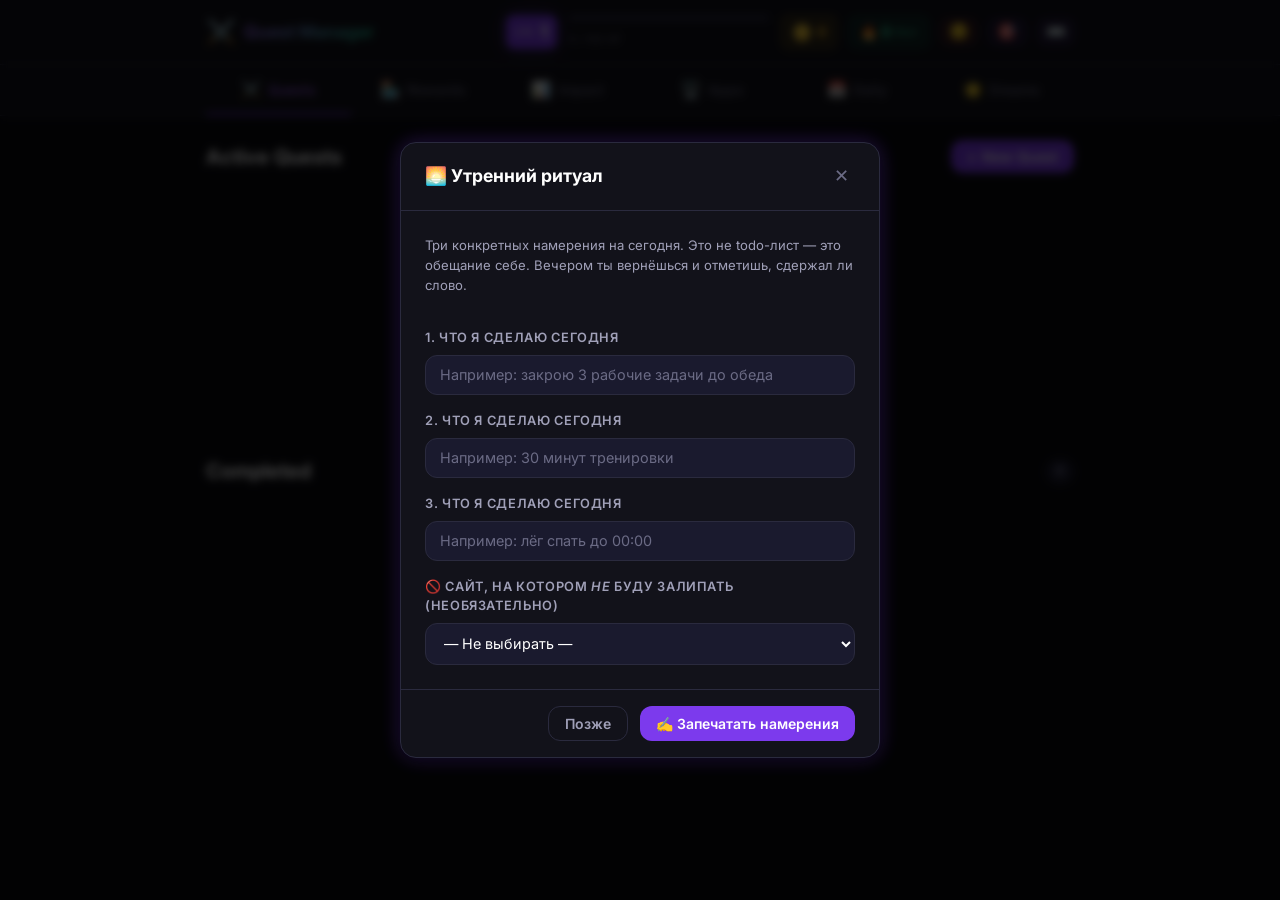
==== index.html @ 21620bae "Add desktop app time tracking" ====
<!DOCTYPE html>
<html lang="en">
<head>
  <meta charset="UTF-8">
  <meta name="viewport" content="width=device-width, initial-scale=1.0">
  <title>⚔️ Quest Manager</title>
  <meta name="description" content="Gamified task manager with XP, coins, streaks, dreams and site blocking.">
  <meta name="theme-color" content="#7c3aed">
  <link rel="manifest" href="manifest.webmanifest">
  <link rel="icon" type="image/svg+xml" href="icons/icon.svg">
  <link rel="icon" type="image/png" sizes="128x128" href="questlife-extension/icons/icon128.png">
  <link rel="apple-touch-icon" href="questlife-extension/icons/icon128.png">
  <link rel="preconnect" href="https://fonts.googleapis.com">
  <link rel="preconnect" href="https://fonts.gstatic.com" crossorigin>
  <link href="https://fonts.googleapis.com/css2?family=Inter:wght@400;500;600;700;800&display=swap" rel="stylesheet">
  <link rel="stylesheet" href="style.css">
</head>
<body>

  <!-- ===== HEADER ===== -->
  <header class="header">
    <div class="header-inner">
      <div class="header-brand">
        <span class="header-icon">⚔️</span>
        <span class="header-title">Quest Manager</span>
      </div>
      <div class="header-stats">
        <div class="level-badge">
          <span class="level-label">LVL</span>
          <span class="level-number" id="header-level">1</span>
        </div>
        <div class="xp-container">
          <div class="xp-bar-wrapper">
            <div class="xp-bar" id="xp-bar"></div>
          </div>
          <span class="xp-text" id="xp-text">0 / 100 XP</span>
        </div>
        <div class="coin-badge" id="coin-badge">
          <span class="coin-icon">🪙</span>
          <span class="coin-amount" id="header-coins">0</span>
        </div>
        <!-- ===== INTEGRITY STREAK BADGE ===== -->
        <div class="integrity-badge" id="integrity-badge" title="Integrity Streak — days without cheating">
          <span id="integrity-icon">🔥</span>
          <span id="integrity-count">0</span>
          <span class="integrity-label-text">days</span>
        </div>
        <button class="btn-cheat-micro" id="i-cheated-btn" title="Я сорвался — сбросить стрик" aria-label="I Cheated">😔</button>
        <button class="btn-header-icon" id="focus-btn" title="Focus / Pomodoro (F)" aria-label="Focus">🎯</button>
        <button class="btn-header-icon" id="shortcuts-btn" title="Клавиатурные сокращения (?)" aria-label="Keyboard shortcuts">⌨️</button>
        <button class="btn-header-icon pwa-install-btn" id="pwa-install-btn" title="Установить приложение" aria-label="Install PWA" style="display:none;">📲</button>
      </div>
    </div>
  </header>

  <!-- ===== NAVIGATION ===== -->
  <nav class="nav">
    <div class="nav-inner">
      <button class="nav-tab active" data-tab="quests">
        <span class="nav-icon">⚔️</span>
        <span>Quests</span>
      </button>
      <button class="nav-tab" data-tab="rewards">
        <span class="nav-icon">🏪</span>
        <span>Rewards</span>
      </button>
      <button class="nav-tab" data-tab="impact">
        <span class="nav-icon">📊</span>
        <span>Impact</span>
      </button>
      <button class="nav-tab" data-tab="apps">
        <span class="nav-icon">🖥️</span>
        <span>Apps</span>
      </button>
      <button class="nav-tab" data-tab="daily">
        <span class="nav-icon">📅</span>
        <span>Daily</span>
      </button>
      <button class="nav-tab" data-tab="dreams">
        <span class="nav-icon">🌟</span>
        <span>Dreams</span>
      </button>
    </div>
  </nav>

  <!-- ===== MAIN CONTENT ===== -->
  <main class="main">

    <!-- QUESTS SECTION -->
    <section class="section active" id="section-quests">
      <div class="section-header">
        <h2 class="section-title">Active Quests</h2>
        <button class="btn btn-primary" id="add-task-btn">
          <span>+</span> New Quest
        </button>
      </div>
      <div class="task-list" id="active-tasks"></div>

      <div class="section-header" style="margin-top: 2rem;">
        <h2 class="section-title">Completed</h2>
        <span class="badge-count" id="completed-count">0</span>
      </div>
      <div class="task-list" id="completed-tasks"></div>
    </section>

    <!-- REWARDS SECTION -->
    <section class="section" id="section-rewards">
      <div class="section-header">
        <h2 class="section-title">Reward Shop</h2>
        <div style="display:flex;gap:0.5rem;align-items:center;flex-wrap:wrap;">
          <button class="btn btn-cheat-penalty" id="cheat-penalty-btn">⚡ Читерство</button>
          <button class="btn btn-primary" id="add-reward-btn"><span>+</span> New Reward</button>
        </div>
      </div>
      <!-- Extension / Blocked Sites Panel -->
      <div class="extension-panel" id="extension-panel">
        <div class="extension-status" id="extension-status">
          <span id="ext-status-icon">🔄</span>
          <span id="ext-status-text">Проверка расширения QuestLife…</span>
          <a class="ext-install-link" id="ext-install-link" href="https://github.com/motionadoberye/MyWebsite/tree/main/questlife-extension" target="_blank" rel="noopener" style="display:none;">⬇️ Установить расширение</a>
        </div>
        <details class="blocked-sites-details">
          <summary class="blocked-sites-summary">🔒 Заблокированные сайты</summary>
          <div class="blocked-sites-body">
            <div id="blocked-sites-list" class="blocked-sites-list"></div>
            <div class="blocked-site-add">
              <input class="form-input" type="text" id="new-blocked-site" placeholder="youtube.com" autocomplete="off" style="flex:1;">
              <button class="btn btn-primary btn-sm" id="add-blocked-site-btn">+ Добавить</button>
            </div>
          </div>
        </details>
      </div>
      <!-- Daily Gift -->
      <div class="daily-gift-panel" id="daily-gift-panel"></div>
      <!-- Daily Discount Banner -->
      <div class="daily-discount-banner" id="daily-discount-banner" style="display:none;">
        🏷️ СКИДКА <span id="discount-pct">50</span>% на первую покупку (<span id="discount-type">будний день</span>)!
      </div>
      <!-- Inflation Banner -->
      <div class="inflation-banner" id="inflation-banner" style="display:none;">
        🔥 ИНФЛЯЦИЯ АКТИВНА — цены повышены на <span id="inflation-pct">50</span>% до полуночи
      </div>
      <!-- Debt Warning -->
      <div class="debt-warning" id="debt-warning" style="display:none;">
        <div class="debt-warning-text">🔻 Ты в долгу! Выполняй задачи, чтобы вернуться в ноль</div>
        <div class="debt-bar-wrapper"><div class="debt-bar" id="debt-bar"></div></div>
        <div class="debt-bar-label" id="debt-bar-label"></div>
      </div>
      <div class="rewards-grid" id="rewards-list"></div>

      <div class="section-header" style="margin-top: 2rem;">
        <h2 class="section-title">Purchase History</h2>
      </div>
      <div class="task-list" id="purchased-rewards"></div>
    </section>

    <!-- IMPACT SECTION -->
    <section class="section" id="section-impact">
      <h2 class="section-title" style="margin-bottom: 1.5rem;">Impact Dashboard</h2>

      <div class="stats-grid">
        <div class="stat-card">
          <div class="stat-icon">✅</div>
          <div class="stat-value" id="stat-total">0</div>
          <div class="stat-label">Total Completed</div>
        </div>
        <div class="stat-card">
          <div class="stat-icon">📅</div>
          <div class="stat-value" id="stat-today">0</div>
          <div class="stat-label">Completed Today</div>
        </div>
        <div class="stat-card">
          <div class="stat-icon">🔥</div>
          <div class="stat-value" id="stat-streak">0</div>
          <div class="stat-label">Current Streak</div>
        </div>
        <div class="stat-card">
          <div class="stat-icon">🏆</div>
          <div class="stat-value" id="stat-best-streak">0</div>
          <div class="stat-label">Best Streak</div>
        </div>
        <div class="stat-card">
          <div class="stat-icon">⭐</div>
          <div class="stat-value" id="stat-xp">0</div>
          <div class="stat-label">Total XP Earned</div>
        </div>
        <div class="stat-card">
          <div class="stat-icon">🪙</div>
          <div class="stat-value" id="stat-coins-earned">0</div>
          <div class="stat-label">Total Coins Earned</div>
        </div>
        <!-- Integrity Streak Stats -->
        <div class="stat-card">
          <div class="stat-icon">🔥</div>
          <div class="stat-value" id="stat-integrity-streak">0</div>
          <div class="stat-label">Integrity Streak</div>
        </div>
        <div class="stat-card">
          <div class="stat-icon">💎</div>
          <div class="stat-value" id="stat-integrity-best">0</div>
          <div class="stat-label">Best Integrity Streak</div>
        </div>
        <div class="stat-card">
          <div class="stat-icon">😔</div>
          <div class="stat-value" id="stat-integrity-resets">0</div>
          <div class="stat-label">Times Cheated</div>
        </div>
        <!-- Debt Stats -->
        <div class="stat-card">
          <div class="stat-icon">🔻</div>
          <div class="stat-value" id="stat-times-negative">0</div>
          <div class="stat-label">Times in Debt</div>
        </div>
        <div class="stat-card">
          <div class="stat-icon">💀</div>
          <div class="stat-value" id="stat-biggest-debt">0</div>
          <div class="stat-label">Biggest Debt</div>
        </div>
        <!-- Inflation Stats -->
        <div class="stat-card">
          <div class="stat-icon">📈</div>
          <div class="stat-value" id="stat-times-inflated">0</div>
          <div class="stat-label">Times Inflated</div>
        </div>
        <!-- Timer Stats -->
        <div class="stat-card">
          <div class="stat-icon">⏱️</div>
          <div class="stat-value" id="stat-completed-on-time">0</div>
          <div class="stat-label">Completed On Time</div>
        </div>
        <div class="stat-card">
          <div class="stat-icon">⌛</div>
          <div class="stat-value" id="stat-completed-overdue">0</div>
          <div class="stat-label">Completed Overdue</div>
        </div>
        <div class="stat-card">
          <div class="stat-icon">⚔️</div>
          <div class="stat-value" id="stat-penalty-quests">0</div>
          <div class="stat-label">Penalty Quests</div>
        </div>
        <div class="stat-card">
          <div class="stat-icon">💸</div>
          <div class="stat-value" id="stat-penalty-coins-lost">0</div>
          <div class="stat-label">Penalty Coins Lost</div>
        </div>
        <div class="stat-card">
          <div class="stat-icon">🎁</div>
          <div class="stat-value" id="stat-bonus-coins-earned">0</div>
          <div class="stat-label">Bonus Coins Earned</div>
        </div>
        <!-- Dreams Stats -->
        <div class="stat-card">
          <div class="stat-icon">🌟</div>
          <div class="stat-value" id="stat-dreams-created">0</div>
          <div class="stat-label">Dreams Created</div>
        </div>
        <div class="stat-card">
          <div class="stat-icon">🏆</div>
          <div class="stat-value" id="stat-dreams-achieved">0</div>
          <div class="stat-label">Dreams Achieved</div>
        </div>
        <div class="stat-card">
          <div class="stat-icon">⭐</div>
          <div class="stat-value" id="stat-dreams-xp">0</div>
          <div class="stat-label">XP from Dreams</div>
        </div>
      </div>

      <!-- ===== TAB TIME TRACKER CARD ===== -->
      <div class="card" style="margin-top: 1.5rem;">
        <div class="tab-time-header">
          <h3 class="card-title" style="margin-bottom:0;">⏳ Время на разблок-сайтах</h3>
          <div class="tab-time-totals">
            <button class="btn btn-ghost btn-sm" id="open-reflection-btn" title="Открыть вечернюю рефлексию">📝 Рефлексия</button>
            <span>Сегодня: <strong id="tab-time-total-today">0с</strong></span>
            <span>Всего: <strong id="tab-time-total-all">0с</strong></span>
          </div>
        </div>
        <p class="tab-time-intro">
          Расширение считает реальные активные секунды на заблокированных доменах, когда ты их разблокировал. Посмотри цифры — и удивись.
        </p>
        <div id="tab-time-breakdown" class="tab-time-breakdown"></div>
      </div>

      <div class="card" style="margin-top: 1.5rem;">
        <h3 class="card-title">Activity — Last 7 Days</h3>
        <div class="chart" id="activity-chart"></div>
      </div>

      <div class="card" style="margin-top: 1.5rem;">
        <div class="heatmap-header">
          <h3 class="card-title" style="margin-bottom:0;">Activity — Last Year</h3>
          <div class="heatmap-total" id="heatmap-total"></div>
        </div>
        <div class="heatmap-scroll">
          <div class="heatmap-months" id="heatmap-months"></div>
          <div class="heatmap-body">
            <div class="heatmap-days" id="heatmap-days">
              <span>Mon</span><span></span><span>Wed</span><span></span><span>Fri</span><span></span><span>Sun</span>
            </div>
            <div class="heatmap-grid" id="heatmap-grid"></div>
          </div>
        </div>
        <div class="heatmap-legend">
          <span class="heatmap-legend-label">Меньше</span>
          <span class="heatmap-cell heatmap-l0"></span>
          <span class="heatmap-cell heatmap-l1"></span>
          <span class="heatmap-cell heatmap-l2"></span>
          <span class="heatmap-cell heatmap-l3"></span>
          <span class="heatmap-cell heatmap-l4"></span>
          <span class="heatmap-legend-label">Больше</span>
        </div>
      </div>

      <div class="card" style="margin-top: 1.5rem;">
        <div class="heatmap-header">
          <h3 class="card-title" style="margin-bottom:0;">🏅 Achievements</h3>
          <div class="heatmap-total" id="achievements-summary"></div>
        </div>
        <div id="achievements-grid"></div>
      </div>

      <div class="card" style="margin-top: 1.5rem;">
        <h3 class="card-title">Tasks by Category</h3>
        <div id="category-breakdown"></div>
      </div>

      <div class="card" style="margin-top: 1.5rem;">
        <h3 class="card-title">Tasks by Difficulty</h3>
        <div id="difficulty-breakdown"></div>
      </div>

      <!-- Backup & Restore -->
      <div class="card" style="margin-top: 1.5rem;">
        <h3 class="card-title">💾 Backup & Restore</h3>
        <p style="color:var(--text-secondary);font-size:0.85rem;margin-bottom:0.85rem;line-height:1.5;">
          Экспортируй все данные (задачи, награды, статистику, мечты) в JSON-файл или восстанови из резервной копии. Храни бэкапы в надёжном месте!
        </p>
        <div class="backup-actions">
          <button class="btn btn-primary" id="export-data-btn">📤 Экспорт в JSON</button>
          <button class="btn btn-ghost" id="import-data-btn">📥 Импорт из JSON</button>
          <input type="file" id="import-file-input" accept="application/json,.json" hidden>
        </div>
      </div>

      <!-- Notifications & Reminders -->
      <div class="card" style="margin-top: 1.5rem;">
        <h3 class="card-title">🔔 Уведомления</h3>
        <p style="color:var(--text-secondary);font-size:0.85rem;margin-bottom:0.85rem;line-height:1.5;">
          Нативные уведомления приходят через расширение QuestLife. Включи напоминание и укажи время — расширение пнёт тебя каждый день, чтобы ты закрыл ежедневки и не потерял стрик.
        </p>
        <div class="notifications-settings">
          <label class="notif-toggle">
            <input type="checkbox" id="notifications-enabled">
            <span>Показывать уведомления (уровень, ачивки, события)</span>
          </label>
          <label class="notif-toggle">
            <input type="checkbox" id="reminder-enabled">
            <span>Ежедневное напоминание</span>
          </label>
          <div class="notif-row">
            <label for="reminder-time">Время напоминания:</label>
            <input type="time" id="reminder-time" value="20:00">
          </div>
          <div class="notif-row">
            <label for="reminder-message">Текст (необязательно):</label>
            <input type="text" id="reminder-message" placeholder="Например: Закрой задачи дня!" maxlength="120">
          </div>
          <div class="notif-actions">
            <button class="btn btn-primary" id="save-reminder-btn">💾 Сохранить</button>
            <button class="btn btn-ghost" id="test-notif-btn">🔔 Тест уведомления</button>
          </div>
          <div class="notif-status" id="reminder-status"></div>
        </div>
      </div>

      <!-- Danger Zone -->
      <div class="danger-zone" style="margin-top: 1.5rem;">
        <div class="danger-zone-title">⚠️ Danger Zone</div>
        <div class="danger-zone-desc">Irreversible action — all progress, tasks, rewards and statistics will be permanently deleted.</div>
        <button class="btn btn-danger-filled" id="reset-progress-btn">🗑️ Reset All Progress</button>
      </div>
    </section>

    <!-- APPS SECTION -->
    <section class="section" id="section-apps">
      <div class="section-header">
        <h2 class="section-title">🖥️ Время в приложениях</h2>
        <button class="btn btn-ghost btn-sm" id="pc-app-refresh-btn">Проверить</button>
      </div>

      <div class="pc-app-overview">
        <div class="stat-card">
          <div class="stat-icon">🔌</div>
          <div class="stat-value"><span id="pc-app-status" class="pc-app-status offline">Offline</span></div>
          <div class="stat-label">Agent Status</div>
        </div>
        <div class="stat-card">
          <div class="stat-icon">🎮</div>
          <div class="stat-value" id="pc-app-tracked-total">0с</div>
          <div class="stat-label">Tracked Apps Today</div>
        </div>
        <div class="stat-card">
          <div class="stat-icon">⏱️</div>
          <div class="stat-value" id="pc-app-total">0с</div>
          <div class="stat-label">Total App Time</div>
        </div>
      </div>

      <div class="card" style="margin-top: 1.5rem;">
        <div class="pc-app-header">
          <h3 class="card-title" style="margin-bottom:0;">Активность сегодня</h3>
          <div class="pc-app-totals">
            <span id="pc-app-active">Нет данных</span>
          </div>
        </div>
        <div id="pc-app-breakdown" class="pc-app-breakdown"></div>
      </div>
    </section>

    <!-- DAILY SECTION -->
    <section class="section" id="section-daily">
      <div class="section-header">
        <h2 class="section-title">Daily Quests</h2>
        <button class="btn btn-primary" id="add-daily-btn">
          <span>+</span> New Daily
        </button>
      </div>
      <div class="daily-progress-widget" id="daily-progress-widget">
        <span class="daily-progress-text"><strong id="daily-done-count">0</strong> / <span id="daily-total-count">0</span> done today</span>
        <div class="daily-progress-bar-wrapper">
          <div class="daily-progress-bar" id="daily-pbar" style="width:0%"></div>
        </div>
        <span class="badge-count" id="daily-streak-badge">🔥 0</span>
      </div>
      <div class="task-list" id="daily-tasks-list"></div>
    </section>

    <!-- DREAMS SECTION -->
    <section class="section" id="section-dreams">
      <div class="section-header">
        <h2 class="section-title">🌟 Dreams</h2>
        <button class="btn btn-primary" id="add-dream-btn">
          <span>+</span> New Dream
        </button>
      </div>
      <div id="dreams-list"></div>

      <div class="section-header" style="margin-top: 2rem;">
        <h2 class="section-title">🏆 Достигнутые мечты</h2>
        <span class="badge-count" id="achieved-dreams-count">0</span>
      </div>
      <div id="achieved-dreams-list"></div>
    </section>

  </main>

  <!-- ===== ADD TASK MODAL ===== -->
  <div class="modal-overlay" id="task-modal">
    <div class="modal">
      <div class="modal-header">
        <h3 class="modal-title">New Quest</h3>
        <button class="modal-close" id="close-task-modal" aria-label="Close">✕</button>
      </div>
      <div class="modal-body">
        <div class="form-group">
          <label class="form-label" for="task-title">Quest Title *</label>
          <input class="form-input" type="text" id="task-title" placeholder="Enter quest title…" maxlength="100" autocomplete="off">
        </div>
        <div class="form-group">
          <label class="form-label" for="task-desc">Description</label>
          <textarea class="form-input form-textarea" id="task-desc" placeholder="Optional description…" maxlength="300"></textarea>
        </div>
        <div class="form-group">
          <label class="form-label" for="task-custom-reward">Custom Reward (optional)</label>
          <input class="form-input" type="text" id="task-custom-reward" placeholder="e.g. 20 мин YouTube 🎬" maxlength="100" autocomplete="off">
        </div>
        <div class="form-group">
          <label class="form-label" for="task-custom-reward-timer">Custom Reward Timer (minutes)</label>
          <input class="form-input" type="number" id="task-custom-reward-timer" placeholder="e.g. 20" min="0" max="1440" autocomplete="off">
          <small style="color: var(--text-muted); font-size: 0.75rem; margin-top: 0.25rem; display: block;">When quest is completed, automatically unlock a site for this duration</small>
        </div>
        <div class="form-group">
          <label class="form-label" for="task-custom-reward-site">Site to Unlock (optional)</label>
          <input class="form-input" type="text" id="task-custom-reward-site" placeholder="e.g. youtube.com" maxlength="100" autocomplete="off">
          <small style="color: var(--text-muted); font-size: 0.75rem; margin-top: 0.25rem; display: block;">Domain to unblock when quest is completed (requires timer minutes above)</small>
        </div>
        <div class="form-group">
          <label class="form-label">Difficulty</label>
          <div class="option-grid" id="difficulty-options">
            <button class="option-btn active" data-value="easy">🟢 Easy<small>10 XP · 5 🪙</small></button>
            <button class="option-btn" data-value="medium">🟡 Medium<small>25 XP · 15 🪙</small></button>
            <button class="option-btn" data-value="hard">🟠 Hard<small>50 XP · 30 🪙</small></button>
            <button class="option-btn" data-value="epic">🔴 Epic<small>100 XP · 60 🪙</small></button>
          </div>
        </div>
        <div class="form-group">
          <label class="form-label">Category</label>
          <div class="option-grid option-grid-5" id="category-options">
            <button class="option-btn active" data-value="work">💼 Work</button>
            <button class="option-btn" data-value="study">📚 Study</button>
            <button class="option-btn" data-value="health">💪 Health</button>
            <button class="option-btn" data-value="personal">🏠 Personal</button>
            <button class="option-btn" data-value="creative">🎨 Creative</button>
          </div>
        </div>
        <!-- ===== TIMER SECTION (collapsible) ===== -->
        <div class="form-group timer-toggle-group">
          <button type="button" class="timer-toggle-btn" id="timer-toggle-btn">
            <span class="timer-toggle-icon">⏱️</span>
            <span>Deadline / Timer</span>
            <span class="timer-toggle-arrow" id="timer-toggle-arrow">▼</span>
          </button>
        </div>

        <div class="timer-section" id="timer-section" style="display:none;">
          <!-- Time inputs -->
          <div class="form-group">
            <label class="form-label">Duration</label>
            <div class="timer-inputs-row">
              <div class="timer-input-group">
                <input class="form-input timer-num-input" type="number" id="task-timer-days" min="0" max="365" placeholder="0">
                <span class="timer-input-label">Days</span>
              </div>
              <div class="timer-input-group">
                <input class="form-input timer-num-input" type="number" id="task-timer-hours" min="0" max="23" placeholder="0">
                <span class="timer-input-label">Hours</span>
              </div>
              <div class="timer-input-group">
                <input class="form-input timer-num-input" type="number" id="task-timer-minutes" min="0" max="59" placeholder="0">
                <span class="timer-input-label">Min</span>
              </div>
            </div>
            <!-- Presets -->
            <div class="timer-presets" style="margin-top:0.5rem;">
              <button type="button" class="preset-btn task-preset-btn" data-d="0" data-h="0" data-m="30">30 min</button>
              <button type="button" class="preset-btn task-preset-btn" data-d="0" data-h="1" data-m="0">1 h</button>
              <button type="button" class="preset-btn task-preset-btn" data-d="0" data-h="2" data-m="0">2 h</button>
              <button type="button" class="preset-btn task-preset-btn" data-d="0" data-h="4" data-m="0">4 h</button>
              <button type="button" class="preset-btn task-preset-btn" data-d="1" data-h="0" data-m="0">1 day</button>
              <button type="button" class="preset-btn task-preset-btn" data-d="2" data-h="0" data-m="0">2 days</button>
              <button type="button" class="preset-btn task-preset-btn" data-d="7" data-h="0" data-m="0">1 week</button>
            </div>
          </div>

          <!-- BONUS SECTION -->
          <div class="timer-sub-section" id="bonus-penalty-section" style="display:none;">
            <div class="timer-sub-title">🎁 Bonus for completing early</div>
            <div class="form-group" style="margin-bottom:0.6rem;">
              <label class="form-label" style="font-size:0.78rem;">Bonus coins (fixed)</label>
              <input class="form-input" type="number" id="task-bonus-coins" min="0" max="9999" placeholder="e.g. 10">
            </div>
            <div class="form-group" style="margin-bottom:0.6rem;">
              <label class="form-label" style="font-size:0.78rem;">Bonus % to base reward</label>
              <input class="form-input" type="number" id="task-bonus-pct" min="0" max="500" placeholder="e.g. 25">
            </div>
            <div class="form-group" style="margin-bottom:0.6rem;">
              <label class="form-label" style="font-size:0.78rem;">Custom reward text</label>
              <input class="form-input" type="text" id="task-bonus-custom" maxlength="100" placeholder="e.g. Кексик 🧁" autocomplete="off">
            </div>

            <!-- PENALTY SECTION -->
            <div class="timer-sub-title" style="margin-top:1rem;">⚔️ Penalty for overdue</div>
            <div class="form-group" style="margin-bottom:0.6rem;">
              <label class="form-label" style="font-size:0.78rem;">Penalty coins (deducted)</label>
              <input class="form-input" type="number" id="task-penalty-coins" min="0" max="9999" placeholder="e.g. 20">
            </div>
            <div class="form-group" style="margin-bottom:0.6rem;">
              <label class="form-label" style="font-size:0.78rem;">Penalty quest title</label>
              <input class="form-input" type="text" id="task-penalty-quest-title" maxlength="100" placeholder="e.g. Отжаться 20 раз" autocomplete="off">
            </div>
            <div class="form-group" style="margin-bottom:0;">
              <label class="form-label" style="font-size:0.78rem;">Penalty quest difficulty</label>
              <div class="option-grid" id="penalty-difficulty-options">
                <button class="option-btn active" data-value="easy">🟢 Easy</button>
                <button class="option-btn" data-value="medium">🟡 Medium</button>
                <button class="option-btn" data-value="hard">🟠 Hard</button>
                <button class="option-btn" data-value="epic">🔴 Epic</button>
              </div>
            </div>
          </div>
        </div>
      </div>
      <div class="modal-footer">
        <button class="btn btn-ghost" id="cancel-task-btn">Cancel</button>
        <button class="btn btn-primary" id="save-task-btn">Add Quest</button>
      </div>
    </div>
  </div>

  <!-- ===== ADD REWARD MODAL ===== -->
  <div class="modal-overlay" id="reward-modal">
    <div class="modal">
      <div class="modal-header">
        <h3 class="modal-title">New Reward</h3>
        <button class="modal-close" id="close-reward-modal" aria-label="Close">✕</button>
      </div>
      <div class="modal-body">
        <div class="form-group">
          <label class="form-label" for="reward-title">Reward Title *</label>
          <input class="form-input" type="text" id="reward-title" placeholder="e.g. Coffee Break" maxlength="100" autocomplete="off">
        </div>
        <div class="form-group">
          <label class="form-label" for="reward-emoji">Emoji Icon</label>
          <input class="form-input" type="text" id="reward-emoji" placeholder="e.g. ☕" maxlength="4" autocomplete="off">
        </div>
        <div class="form-group">
          <label class="form-label" for="reward-price">Price (coins) *</label>
          <input class="form-input" type="number" id="reward-price" placeholder="e.g. 50" min="1" max="9999">
        </div>
        <div class="form-group">
          <label class="form-label" for="reward-timer">Timer Duration <small style="text-transform:none;font-weight:400;color:var(--text-muted)">(optional, minutes)</small></label>
          <input class="form-input" type="number" id="reward-timer" placeholder="e.g. 60" min="1" max="600">
          <div class="timer-presets">
            <button type="button" class="preset-btn" data-minutes="15">15 min</button>
            <button type="button" class="preset-btn" data-minutes="30">30 min</button>
            <button type="button" class="preset-btn" data-minutes="45">45 min</button>
            <button type="button" class="preset-btn" data-minutes="60">60 min</button>
            <button type="button" class="preset-btn" data-minutes="90">90 min</button>
            <button type="button" class="preset-btn" data-minutes="120">120 min</button>
          </div>
        </div>
        <!-- Linked site for extension blocking (shown only if timer is set) -->
        <div class="form-group" id="reward-linked-site-group" style="display:none;">
          <label class="form-label" for="reward-linked-site">🔗 Привязать к сайту <small style="text-transform:none;font-weight:400;color:var(--text-muted)">(расширение QuestLife разблокирует на время таймера)</small></label>
          <select class="form-input" id="reward-linked-site">
            <option value="">— Нет привязки —</option>
          </select>
          <input class="form-input" type="text" id="reward-linked-site-custom" placeholder="например: discord.com" maxlength="100" autocomplete="off" style="display:none; margin-top:0.5rem;">
        </div>
      </div>
      <div class="modal-footer">
        <button class="btn btn-ghost" id="cancel-reward-btn">Cancel</button>
        <button class="btn btn-primary" id="save-reward-btn">Add Reward</button>
      </div>
    </div>
  </div>

  <!-- ===== LEVEL UP OVERLAY ===== -->
  <div class="levelup-overlay" id="levelup-overlay">
    <div class="levelup-content">
      <div class="levelup-emoji">🎉</div>
      <div class="levelup-title">LEVEL UP!</div>
      <div class="levelup-subtitle">You reached level <span id="levelup-number"></span></div>
      <div class="levelup-hint">Tap anywhere to continue</div>
    </div>
  </div>

  <!-- ===== ADD DAILY QUEST MODAL ===== -->
  <div class="modal-overlay" id="daily-modal">
    <div class="modal">
      <div class="modal-header">
        <h3 class="modal-title">📅 New Daily Quest</h3>
        <button class="modal-close" id="close-daily-modal" aria-label="Close">✕</button>
      </div>
      <div class="modal-body">
        <div class="form-group">
          <label class="form-label" for="daily-title">Quest Title *</label>
          <input class="form-input" type="text" id="daily-title" placeholder="e.g. Morning Workout" maxlength="100" autocomplete="off">
        </div>
        <div class="form-group">
          <label class="form-label" for="daily-desc">Description</label>
          <textarea class="form-input form-textarea" id="daily-desc" placeholder="Optional description…" maxlength="300"></textarea>
        </div>
        <div class="form-group">
          <label class="form-label">Difficulty</label>
          <div class="option-grid" id="daily-difficulty-options">
            <button class="option-btn active" data-value="easy">🟢 Easy<small>10 XP · 5 🪙</small></button>
            <button class="option-btn" data-value="medium">🟡 Medium<small>25 XP · 15 🪙</small></button>
            <button class="option-btn" data-value="hard">🟠 Hard<small>50 XP · 30 🪙</small></button>
            <button class="option-btn" data-value="epic">🔴 Epic<small>100 XP · 60 🪙</small></button>
          </div>
        </div>
        <div class="form-group">
          <label class="form-label">Category</label>
          <div class="option-grid option-grid-5" id="daily-category-options">
            <button class="option-btn active" data-value="work">💼 Work</button>
            <button class="option-btn" data-value="study">📚 Study</button>
            <button class="option-btn" data-value="health">💪 Health</button>
            <button class="option-btn" data-value="personal">🏠 Personal</button>
            <button class="option-btn" data-value="creative">🎨 Creative</button>
          </div>
        </div>
      </div>
      <div class="modal-footer">
        <button class="btn btn-ghost" id="cancel-daily-btn">Cancel</button>
        <button class="btn btn-primary" id="save-daily-btn">Add Daily Quest</button>
      </div>
    </div>
  </div>

  <!-- ===== RESET PROGRESS MODAL ===== -->
  <div class="modal-overlay" id="reset-modal">
    <div class="modal">
      <div class="modal-header">
        <h3 class="modal-title">⚠️ Reset All Progress</h3>
        <button class="modal-close" id="close-reset-modal" aria-label="Close">✕</button>
      </div>
      <div class="modal-body">
        <p style="color:var(--text-secondary);font-size:0.9rem;line-height:1.6;">
          Ты уверен? Это действие нельзя отменить. Весь прогресс, задачи, награды и статистика будут удалены.
        </p>
        <div class="form-group" style="margin-top:0.5rem;">
          <label class="form-label" for="reset-confirm">Type <strong style="color:var(--accent-red)">RESET</strong> to confirm</label>
          <input class="form-input reset-confirm-input" type="text" id="reset-confirm" placeholder="RESET" maxlength="10" autocomplete="off">
        </div>
      </div>
      <div class="modal-footer">
        <button class="btn btn-ghost" id="cancel-reset-btn">Cancel</button>
        <button class="btn btn-danger-filled" id="confirm-reset-btn" disabled>Reset Everything</button>
      </div>
    </div>
  </div>

  <!-- ===== CHEAT PENALTY MODAL ===== -->
  <div class="modal-overlay" id="cheat-penalty-modal">
    <div class="modal">
      <div class="modal-header">
        <h3 class="modal-title">⚡ Штраф за читерство</h3>
        <button class="modal-close" id="close-cheat-penalty-modal" aria-label="Close">✕</button>
      </div>
      <div class="modal-body">
        <p style="color:var(--text-secondary);font-size:0.9rem;line-height:1.6;">
          Ты читерил? Монеты не спишутся, но <strong>ВСЕ цены в магазине вырастут на 50%</strong> до конца дня. Честность — это достоинство! 💪
        </p>
        <p id="cheat-penalty-info" style="color:var(--accent-orange);font-size:0.85rem;margin-top:0.5rem;"></p>
      </div>
      <div class="modal-footer">
        <button class="btn btn-ghost" id="cancel-cheat-penalty-btn">Отмена</button>
        <button class="btn btn-cheat-penalty-confirm" id="confirm-cheat-penalty-btn">Да, я читерил 😔</button>
      </div>
    </div>
  </div>

  <!-- ===== STREAK RESET (I CHEATED) MODAL ===== -->
  <div class="modal-overlay" id="streak-reset-modal">
    <div class="modal">
      <div class="modal-header">
        <h3 class="modal-title">😔 Я сорвался</h3>
        <button class="modal-close" id="close-streak-reset-modal" aria-label="Close">✕</button>
      </div>
      <div class="modal-body">
        <p style="color:var(--text-secondary);font-size:0.9rem;line-height:1.6;">
          Ты уверен? Твой стрик в <strong id="streak-reset-days">0</strong> дней будет сброшен. Это больно, но честность — это сила.
        </p>
      </div>
      <div class="modal-footer">
        <button class="btn btn-ghost" id="cancel-streak-reset-btn">Отмена</button>
        <button class="btn btn-danger-filled" id="confirm-streak-reset-btn">Сбросить стрик</button>
      </div>
    </div>
  </div>

  <!-- ===== KEYBOARD SHORTCUTS MODAL ===== -->
  <div class="modal-overlay" id="shortcuts-modal">
    <div class="modal">
      <div class="modal-header">
        <h3 class="modal-title">⌨️ Клавиатурные сокращения</h3>
        <button class="modal-close" id="close-shortcuts-modal" aria-label="Close">✕</button>
      </div>
      <div class="modal-body">
        <div class="shortcuts-grid">
          <div class="shortcut-group-title">Навигация</div>
          <div class="shortcut-row"><kbd>1</kbd><span>Quests</span></div>
          <div class="shortcut-row"><kbd>2</kbd><span>Rewards</span></div>
          <div class="shortcut-row"><kbd>3</kbd> <span>(или <kbd>D</kbd>)</span><span>Dashboard (Impact)</span></div>
          <div class="shortcut-row"><kbd>4</kbd> <span>(или <kbd>A</kbd>)</span><span>Apps</span></div>
          <div class="shortcut-row"><kbd>5</kbd> <span>(или <kbd>L</kbd>)</span><span>Daily</span></div>
          <div class="shortcut-row"><kbd>6</kbd> <span>(или <kbd>M</kbd>)</span><span>Dreams</span></div>

          <div class="shortcut-group-title">Действия</div>
          <div class="shortcut-row"><kbd>N</kbd><span>Создать новое (по текущей вкладке)</span></div>
          <div class="shortcut-row"><kbd>F</kbd><span>Focus / Pomodoro</span></div>
          <div class="shortcut-row"><kbd>Q</kbd><span>Быстро в Quests</span></div>
          <div class="shortcut-row"><kbd>R</kbd><span>Быстро в Rewards</span></div>
          <div class="shortcut-row"><kbd>A</kbd><span>Быстро в Apps</span></div>

          <div class="shortcut-group-title">Интерфейс</div>
          <div class="shortcut-row"><kbd>Esc</kbd><span>Закрыть окно</span></div>
          <div class="shortcut-row"><kbd>?</kbd><span>Показать эту справку</span></div>
        </div>
        <p style="color:var(--text-muted);font-size:0.78rem;margin-top:0.75rem;">Сокращения не работают во время ввода текста.</p>
      </div>
      <div class="modal-footer">
        <button class="btn btn-primary" id="ok-shortcuts-btn">OK</button>
      </div>
    </div>
  </div>

  <!-- ===== FOCUS / POMODORO MODAL ===== -->
  <div class="modal-overlay" id="focus-modal">
    <div class="modal modal-wide">
      <div class="modal-header">
        <h3 class="modal-title">🎯 Focus / Pomodoro</h3>
        <button class="modal-close" id="close-focus-modal" aria-label="Close">✕</button>
      </div>
      <div class="modal-body">
        <!-- Phase badge -->
        <div class="focus-phase" id="focus-phase-badge">Готов к фокусу</div>

        <!-- Big timer display -->
        <div class="focus-timer-display" id="focus-timer-display">25:00</div>

        <!-- Session counter -->
        <div class="focus-session-info" id="focus-session-info">
          Сессия <span id="focus-session-current">0</span> / 4 до длинного перерыва
        </div>

        <!-- Controls -->
        <div class="focus-controls">
          <button class="btn btn-primary" id="focus-start-btn">▶️ Старт</button>
          <button class="btn btn-ghost"   id="focus-pause-btn" style="display:none;">⏸ Пауза</button>
          <button class="btn btn-ghost"   id="focus-resume-btn" style="display:none;">▶️ Продолжить</button>
          <button class="btn btn-ghost"   id="focus-skip-btn" style="display:none;">⏭ Пропустить фазу</button>
          <button class="btn btn-danger"  id="focus-stop-btn" style="display:none;">⏹ Стоп</button>
        </div>

        <!-- Settings (collapsed while running) -->
        <div class="focus-settings" id="focus-settings">
          <div class="focus-settings-title">Настройки</div>
          <div class="focus-settings-grid">
            <div class="focus-settings-item">
              <label>Работа (мин)</label>
              <input class="form-input" type="number" id="focus-work-min" min="1" max="90" value="25">
            </div>
            <div class="focus-settings-item">
              <label>Короткий перерыв</label>
              <input class="form-input" type="number" id="focus-short-min" min="1" max="30" value="5">
            </div>
            <div class="focus-settings-item">
              <label>Длинный перерыв</label>
              <input class="form-input" type="number" id="focus-long-min" min="1" max="60" value="15">
            </div>
          </div>
          <div class="focus-presets">
            <button type="button" class="preset-btn" data-work="25" data-short="5"  data-long="15">25/5 (классика)</button>
            <button type="button" class="preset-btn" data-work="50" data-short="10" data-long="20">50/10 (глубокий)</button>
            <button type="button" class="preset-btn" data-work="15" data-short="3"  data-long="10">15/3 (короткий)</button>
          </div>
          <label class="focus-block-toggle">
            <input type="checkbox" id="focus-block-sites" checked>
            <span>🔒 Блокировать отвлекающие сайты во время фокуса (остановит активные разблокировки)</span>
          </label>

          <div class="focus-reward-section">
            <div class="focus-section-title">🎁 Награда за фокус</div>
            <p class="focus-section-desc">
              Завершил work-фазу — на время break-фазы автоматически разблокируется выбранный сайт. Таймер идёт параллельно отдыху и не ставится на паузу.
            </p>
            <select class="form-input" id="focus-reward-site">
              <option value="">— Не использовать —</option>
            </select>
          </div>

          <div class="focus-sound-section">
            <div class="focus-section-title">🎧 Звук фокуса</div>
            <p class="focus-section-desc">
              Фоновый шум во время work-фазы (на break автоматически выключается). Звуки генерируются в браузере, ничего не качается.
            </p>
            <div class="focus-sound-grid" id="focus-sound-grid"></div>
            <div class="focus-volume-row">
              <label for="focus-volume">🔊 Громкость</label>
              <input type="range" id="focus-volume" min="0" max="100" value="50" step="1">
            </div>
          </div>
        </div>

        <!-- Stats summary -->
        <div class="focus-stats">
          <div class="focus-stat">
            <div class="focus-stat-value" id="focus-stat-total">0</div>
            <div class="focus-stat-label">Всего сессий</div>
          </div>
          <div class="focus-stat">
            <div class="focus-stat-value" id="focus-stat-minutes">0</div>
            <div class="focus-stat-label">Минут фокуса</div>
          </div>
          <div class="focus-stat">
            <div class="focus-stat-value" id="focus-stat-today">0</div>
            <div class="focus-stat-label">Сегодня</div>
          </div>
        </div>

        <p style="font-size:0.78rem;color:var(--text-muted);margin-top:0.85rem;">
          +5 XP и +3 🪙 за каждую завершённую рабочую сессию. Каждые 4 сессии → длинный перерыв.
        </p>
      </div>
    </div>
  </div>

  <!-- ===== RED FLASH OVERLAY (streak reset animation) ===== -->
  <div class="red-flash-overlay" id="red-flash-overlay"></div>

  <!-- ===== TOAST CONTAINER ===== -->
  <div class="toast-container" id="toast-container" aria-live="polite"></div>

  <!-- ===== FLOATING TIMERS ===== -->
  <div class="timers-container" id="timers-container"></div>

  <!-- ===== ADD/EDIT DREAM MODAL ===== -->
  <div class="modal-overlay" id="dream-modal">
    <div class="modal modal-wide">
      <div class="modal-header">
        <h3 class="modal-title" id="dream-modal-title">🌟 New Dream</h3>
        <button class="modal-close" id="close-dream-modal" aria-label="Close">✕</button>
      </div>
      <div class="modal-body">
        <!-- Emoji picker -->
        <div class="form-group">
          <label class="form-label">Emoji / Icon</label>
          <div class="dream-emoji-grid">
            <button type="button" class="dream-emoji-btn active" data-emoji="🌟">🌟</button>
            <button type="button" class="dream-emoji-btn" data-emoji="🎨">🎨</button>
            <button type="button" class="dream-emoji-btn" data-emoji="💰">💰</button>
            <button type="button" class="dream-emoji-btn" data-emoji="🎓">🎓</button>
            <button type="button" class="dream-emoji-btn" data-emoji="🏋️">🏋️</button>
            <button type="button" class="dream-emoji-btn" data-emoji="🌍">🌍</button>
            <button type="button" class="dream-emoji-btn" data-emoji="💻">💻</button>
            <button type="button" class="dream-emoji-btn" data-emoji="🎵">🎵</button>
            <button type="button" class="dream-emoji-btn" data-emoji="🚀">🚀</button>
            <button type="button" class="dream-emoji-btn" data-emoji="❤️">❤️</button>
            <button type="button" class="dream-emoji-btn" data-emoji="🏠">🏠</button>
            <button type="button" class="dream-emoji-btn" data-emoji="📚">📚</button>
          </div>
        </div>
        <!-- Title -->
        <div class="form-group">
          <label class="form-label" for="dream-title">Dream Title *</label>
          <input class="form-input" type="text" id="dream-title" placeholder="e.g. Зарабатывать $500+ на моушн дизайне" maxlength="100" autocomplete="off">
        </div>
        <!-- Description -->
        <div class="form-group">
          <label class="form-label" for="dream-desc">Description</label>
          <textarea class="form-input form-textarea" id="dream-desc" placeholder="Detailed description, plan, thoughts…" maxlength="500"></textarea>
        </div>
        <!-- Custom Reward -->
        <div class="form-group">
          <label class="form-label" for="dream-custom-reward">Reward for achieving (optional)</label>
          <input class="form-input" type="text" id="dream-custom-reward" placeholder="e.g. Купить себе PS5 🎮" maxlength="100" autocomplete="off">
        </div>
        <!-- XP and Coins -->
        <div class="form-group">
          <label class="form-label">XP &amp; Coins for achieving *</label>
          <div class="timer-inputs-row">
            <div class="timer-input-group">
              <input class="form-input timer-num-input" type="number" id="dream-xp" min="1" max="99999" placeholder="500">
              <span class="timer-input-label">XP</span>
            </div>
            <div class="timer-input-group">
              <input class="form-input timer-num-input" type="number" id="dream-coins" min="0" max="99999" placeholder="200">
              <span class="timer-input-label">Coins</span>
            </div>
          </div>
        </div>
        <!-- Stages -->
        <div class="form-group">
          <label class="form-label" for="dream-stages">Number of stages <small style="text-transform:none;font-weight:400;color:var(--text-muted)">(optional, 0 = none)</small></label>
          <input class="form-input" type="number" id="dream-stages" min="0" max="100" placeholder="0">
        </div>
        <!-- Dynamic stage label inputs -->
        <div id="dream-stage-labels" class="form-group" style="display:none;"></div>
        <!-- Timer -->
        <div class="form-group timer-toggle-group">
          <button type="button" class="timer-toggle-btn" id="dream-timer-toggle-btn">
            <span class="timer-toggle-icon">⏱️</span>
            <span>Deadline / Timer</span>
            <span class="timer-toggle-arrow" id="dream-timer-toggle-arrow">▼</span>
          </button>
        </div>
        <div class="timer-section" id="dream-timer-section" style="display:none;">
          <div class="form-group">
            <label class="form-label">Duration</label>
            <div class="timer-inputs-row">
              <div class="timer-input-group">
                <input class="form-input timer-num-input" type="number" id="dream-timer-days" min="0" max="3650" placeholder="0">
                <span class="timer-input-label">Days</span>
              </div>
              <div class="timer-input-group">
                <input class="form-input timer-num-input" type="number" id="dream-timer-hours" min="0" max="23" placeholder="0">
                <span class="timer-input-label">Hours</span>
              </div>
              <div class="timer-input-group">
                <input class="form-input timer-num-input" type="number" id="dream-timer-minutes" min="0" max="59" placeholder="0">
                <span class="timer-input-label">Min</span>
              </div>
            </div>
            <div class="timer-presets" style="margin-top:0.5rem;">
              <button type="button" class="preset-btn dream-preset-btn" data-d="7"   data-h="0" data-m="0">1 week</button>
              <button type="button" class="preset-btn dream-preset-btn" data-d="30"  data-h="0" data-m="0">1 month</button>
              <button type="button" class="preset-btn dream-preset-btn" data-d="90"  data-h="0" data-m="0">3 months</button>
              <button type="button" class="preset-btn dream-preset-btn" data-d="180" data-h="0" data-m="0">6 months</button>
              <button type="button" class="preset-btn dream-preset-btn" data-d="365" data-h="0" data-m="0">1 year</button>
            </div>
          </div>
          <div class="timer-sub-section" id="dream-bonus-penalty-section" style="display:none;">
            <div class="timer-sub-title">🎁 Bonus for achieving early</div>
            <div class="form-group" style="margin-bottom:0.6rem;">
              <label class="form-label" style="font-size:0.78rem;">Bonus coins (fixed)</label>
              <input class="form-input" type="number" id="dream-bonus-coins" min="0" max="99999" placeholder="e.g. 100">
            </div>
            <div class="form-group" style="margin-bottom:0.6rem;">
              <label class="form-label" style="font-size:0.78rem;">Custom reward text</label>
              <input class="form-input" type="text" id="dream-bonus-custom" maxlength="100" placeholder="e.g. Купить торт 🎂" autocomplete="off">
            </div>
            <div class="timer-sub-title" style="margin-top:1rem;">⚔️ Penalty for overdue</div>
            <div class="form-group" style="margin-bottom:0;">
              <label class="form-label" style="font-size:0.78rem;">Penalty coins (deducted)</label>
              <input class="form-input" type="number" id="dream-penalty-coins" min="0" max="99999" placeholder="e.g. 50">
            </div>
          </div>
        </div>
      </div>
      <div class="modal-footer">
        <button class="btn btn-ghost" id="cancel-dream-btn">Cancel</button>
        <button class="btn btn-primary" id="save-dream-btn">Add Dream</button>
      </div>
    </div>
  </div>

  <!-- ===== MORNING INTENTIONS MODAL ===== -->
  <div class="modal-overlay" id="morning-modal">
    <div class="modal">
      <div class="modal-header">
        <h3 class="modal-title">🌅 Утренний ритуал</h3>
        <button class="modal-close" id="close-morning-modal" aria-label="Close">✕</button>
      </div>
      <div class="modal-body">
        <p class="modal-intro-text" style="margin-top:0;">
          Три конкретных намерения на сегодня. Это не todo-лист — это обещание себе. Вечером ты вернёшься и отметишь, сдержал ли слово.
        </p>
        <div class="form-group">
          <label class="form-label" for="morning-int-1">1. Что я сделаю сегодня</label>
          <input class="form-input" type="text" id="morning-int-1" placeholder="Например: закрою 3 рабочие задачи до обеда" maxlength="200" autocomplete="off">
        </div>
        <div class="form-group">
          <label class="form-label" for="morning-int-2">2. Что я сделаю сегодня</label>
          <input class="form-input" type="text" id="morning-int-2" placeholder="Например: 30 минут тренировки" maxlength="200" autocomplete="off">
        </div>
        <div class="form-group">
          <label class="form-label" for="morning-int-3">3. Что я сделаю сегодня</label>
          <input class="form-input" type="text" id="morning-int-3" placeholder="Например: лёг спать до 00:00" maxlength="200" autocomplete="off">
        </div>
        <div class="form-group">
          <label class="form-label" for="morning-avoid-site">🚫 Сайт, на котором <em>не</em> буду залипать (необязательно)</label>
          <select class="form-input" id="morning-avoid-site"></select>
        </div>
      </div>
      <div class="modal-footer">
        <button class="btn btn-ghost" id="skip-morning-btn">Позже</button>
        <button class="btn btn-primary" id="save-morning-btn" disabled>✍️ Запечатать намерения</button>
      </div>
    </div>
  </div>

  <!-- ===== EVENING REFLECTION MODAL ===== -->
  <div class="modal-overlay" id="reflection-modal">
    <div class="modal">
      <div class="modal-header">
        <h3 class="modal-title">🌙 Вечерняя рефлексия</h3>
        <button class="modal-close" id="close-reflection-modal" aria-label="Close">✕</button>
      </div>
      <div class="modal-body">
        <p class="modal-intro-text" style="margin-top:0;">
          Отметь честно, выполнил ли утренние намерения. Не лги: метрика всё равно будет видна только тебе, а шанс стать лучше начинается с правды.
        </p>
        <div class="form-group">
          <label class="form-label">Утренние намерения</label>
          <div id="reflection-intentions"></div>
        </div>
        <div class="form-group">
          <label class="form-label" for="reflection-rating">
            Самооценка дня: <strong id="reflection-rating-value">5</strong> / 10
          </label>
          <input type="range" id="reflection-rating" min="1" max="10" value="5" step="1" style="width:100%;">
        </div>
        <div class="form-group">
          <label class="form-label" for="reflection-wasted">Сколько минут профукал сегодня (по ощущению)</label>
          <input class="form-input" type="number" id="reflection-wasted" min="0" max="1440" placeholder="0">
        </div>
        <div class="form-group">
          <label class="form-label" for="reflection-note">Одна фраза (необязательно)</label>
          <textarea class="form-input form-textarea" id="reflection-note" placeholder="Что работало, что нет, что сделаю иначе завтра" maxlength="500"></textarea>
        </div>
      </div>
      <div class="modal-footer">
        <button class="btn btn-ghost" id="cancel-reflection-btn">Отмена</button>
        <button class="btn btn-primary" id="save-reflection-btn">💾 Сохранить рефлексию</button>
      </div>
    </div>
  </div>

  <!-- ===== DREAM ACHIEVED OVERLAY ===== -->
  <div class="dream-achieved-overlay" id="dream-achieved-overlay">
    <div class="dream-achieved-content">
      <div class="dream-achieved-stars">⭐ ⭐ ⭐</div>
      <div class="dream-achieved-title">🌟 МЕЧТА ДОСТИГНУТА! 🌟</div>
      <div class="dream-achieved-name" id="dream-achieved-name"></div>
      <div class="dream-achieved-rewards" id="dream-achieved-rewards"></div>
      <div class="dream-achieved-custom" id="dream-achieved-custom"></div>
      <div class="dream-achieved-hint">Нажми куда угодно чтобы продолжить</div>
    </div>
  </div>

  <script src="app.js"></script>
</body>
</html>
---- style.css ----
/* ==========================================
   CSS Variables
   ========================================== */
:root {
  --bg-primary: #0a0a0f;
  --bg-secondary: #12121a;
  --bg-card: #1a1a2e;
  --bg-card-hover: #1e1e35;
  --border: #2a2a3e;
  --text-primary: #ffffff;
  --text-secondary: #a0a0b8;
  --text-muted: #6b6b85;
  --accent-purple: #7c3aed;
  --accent-purple-light: #9f5ef0;
  --accent-green: #10b981;
  --accent-green-light: #34d399;
  --accent-yellow: #f59e0b;
  --accent-red: #ef4444;
  --accent-orange: #f97316;
  --coin-color: #fbbf24;
  --shadow: 0 4px 20px rgba(0, 0, 0, 0.4);
  --shadow-purple: 0 0 20px rgba(124, 58, 237, 0.3);
  --radius: 12px;
  --radius-lg: 16px;
  --transition: all 0.3s ease;
}

/* ==========================================
   Reset & Base
   ========================================== */
*, *::before, *::after {
  box-sizing: border-box;
  margin: 0;
  padding: 0;
}

html { scroll-behavior: smooth; }

body {
  font-family: 'Inter', sans-serif;
  background: var(--bg-primary);
  color: var(--text-primary);
  min-height: 100vh;
  line-height: 1.5;
  overflow-x: hidden;
}

/* ==========================================
   Header
   ========================================== */
.header {
  background: var(--bg-secondary);
  border-bottom: 1px solid var(--border);
  position: sticky;
  top: 0;
  z-index: 100;
  backdrop-filter: blur(10px);
}

.header-inner {
  max-width: 900px;
  margin: 0 auto;
  padding: 0.875rem 1rem;
  display: flex;
  align-items: center;
  justify-content: space-between;
  gap: 1rem;
}

.header-brand {
  display: flex;
  align-items: center;
  gap: 0.5rem;
  flex-shrink: 0;
}

.header-icon { font-size: 1.5rem; }

.header-title {
  font-size: 1.1rem;
  font-weight: 700;
  background: linear-gradient(135deg, var(--accent-purple-light), var(--accent-green));
  -webkit-background-clip: text;
  -webkit-text-fill-color: transparent;
  background-clip: text;
}

.header-stats {
  display: flex;
  align-items: center;
  gap: 0.75rem;
  flex: 1;
  justify-content: flex-end;
}

.level-badge {
  background: var(--accent-purple);
  border-radius: 8px;
  padding: 0.25rem 0.6rem;
  display: flex;
  align-items: center;
  gap: 0.25rem;
  flex-shrink: 0;
  box-shadow: var(--shadow-purple);
}

.level-label {
  font-size: 0.65rem;
  font-weight: 600;
  opacity: 0.8;
  letter-spacing: 0.05em;
}

.level-number {
  font-size: 1.1rem;
  font-weight: 800;
}

.xp-container {
  flex: 1;
  min-width: 80px;
  max-width: 200px;
}

.xp-bar-wrapper {
  height: 6px;
  background: var(--border);
  border-radius: 3px;
  overflow: hidden;
  margin-bottom: 0.25rem;
}

.xp-bar {
  height: 100%;
  background: linear-gradient(90deg, var(--accent-purple), var(--accent-purple-light));
  border-radius: 3px;
  transition: width 0.5s ease;
  width: 0%;
  box-shadow: 0 0 8px rgba(124, 58, 237, 0.6);
}

.xp-text {
  font-size: 0.65rem;
  color: var(--text-muted);
  white-space: nowrap;
}

.coin-badge {
  display: flex;
  align-items: center;
  gap: 0.3rem;
  background: rgba(251, 191, 36, 0.1);
  border: 1px solid rgba(251, 191, 36, 0.3);
  border-radius: 8px;
  padding: 0.25rem 0.6rem;
  flex-shrink: 0;
  transition: var(--transition);
}

/* Negative balance styling */
.coin-badge.coin-badge-negative {
  background: rgba(239, 68, 68, 0.12);
  border-color: rgba(239, 68, 68, 0.4);
}

.coin-icon { font-size: 1rem; }

.coin-amount {
  font-size: 0.9rem;
  font-weight: 700;
  color: var(--coin-color);
  transition: color 0.3s ease;
}

/* Negative coin amount — red + pulse */
.coin-amount.coin-negative {
  color: var(--accent-red);
  animation: coinPulse 1.5s ease infinite;
}

@keyframes coinPulse {
  0%, 100% { opacity: 1; }
  50%       { opacity: 0.5; }
}

/* ==========================================
   Integrity Streak Badge (header)
   ========================================== */
.integrity-badge {
  display: flex;
  align-items: center;
  gap: 0.2rem;
  background: rgba(16, 185, 129, 0.1);
  border: 1px solid rgba(16, 185, 129, 0.3);
  border-radius: 8px;
  padding: 0.25rem 0.6rem;
  flex-shrink: 0;
  cursor: default;
  font-size: 0.85rem;
  font-weight: 700;
  color: var(--accent-green-light);
  white-space: nowrap;
}

.integrity-badge #integrity-icon { font-size: 0.9rem; }
.integrity-badge #integrity-count { font-size: 0.9rem; font-weight: 800; }
.integrity-label-text { font-size: 0.65rem; font-weight: 500; opacity: 0.8; }

/* Small "I Cheated" button in header */
.btn-cheat-micro {
  background: rgba(239, 68, 68, 0.1);
  border: 1px solid rgba(239, 68, 68, 0.3);
  border-radius: 8px;
  padding: 0.25rem 0.45rem;
  font-size: 1rem;
  cursor: pointer;
  transition: var(--transition);
  flex-shrink: 0;
  line-height: 1;
}

.btn-cheat-micro:hover {
  background: rgba(239, 68, 68, 0.2);
  border-color: var(--accent-red);
}

.btn-header-icon {
  background: rgba(124, 58, 237, 0.1);
  border: 1px solid rgba(124, 58, 237, 0.3);
  border-radius: 8px;
  padding: 0.25rem 0.45rem;
  font-size: 1rem;
  cursor: pointer;
  transition: var(--transition);
  flex-shrink: 0;
  line-height: 1;
  color: var(--text-primary);
}
.btn-header-icon:hover {
  background: rgba(124, 58, 237, 0.2);
  border-color: var(--accent-purple);
}

/* ==========================================
   Navigation
   ========================================== */
.nav {
  background: var(--bg-secondary);
  border-bottom: 1px solid var(--border);
  position: sticky;
  top: 60px;
  z-index: 99;
}

.nav-inner {
  max-width: 900px;
  margin: 0 auto;
  display: flex;
  padding: 0 1rem;
}

.nav-tab {
  flex: 1;
  display: flex;
  align-items: center;
  justify-content: center;
  gap: 0.4rem;
  padding: 0.875rem 0.5rem;
  background: none;
  border: none;
  border-bottom: 2px solid transparent;
  color: var(--text-muted);
  font-family: inherit;
  font-size: 0.875rem;
  font-weight: 500;
  cursor: pointer;
  transition: var(--transition);
}

.nav-tab:hover { color: var(--text-secondary); }

.nav-tab.active {
  color: var(--accent-purple-light);
  border-bottom-color: var(--accent-purple);
}

.nav-icon { font-size: 1rem; }

/* ==========================================
   Main & Sections
   ========================================== */
.main {
  max-width: 900px;
  margin: 0 auto;
  padding: 1.5rem 1rem 5rem;
}

.section {
  display: none;
  animation: fadeIn 0.3s ease;
}

.section.active { display: block; }

@keyframes fadeIn {
  from { opacity: 0; transform: translateY(10px); }
  to   { opacity: 1; transform: translateY(0); }
}

.section-header {
  display: flex;
  align-items: center;
  justify-content: space-between;
  margin-bottom: 1rem;
}

.section-title {
  font-size: 1.25rem;
  font-weight: 700;
}

/* ==========================================
   Buttons
   ========================================== */
.btn {
  display: inline-flex;
  align-items: center;
  gap: 0.35rem;
  padding: 0.5rem 1rem;
  border: none;
  border-radius: var(--radius);
  font-family: inherit;
  font-size: 0.875rem;
  font-weight: 600;
  cursor: pointer;
  transition: var(--transition);
  white-space: nowrap;
}

.btn-primary { background: var(--accent-purple); color: white; }
.btn-primary:hover {
  background: var(--accent-purple-light);
  box-shadow: var(--shadow-purple);
  transform: translateY(-1px);
}

.btn-ghost { background: transparent; color: var(--text-secondary); border: 1px solid var(--border); }
.btn-ghost:hover { background: var(--bg-card); color: var(--text-primary); }

.btn-green { background: var(--accent-green); color: white; }
.btn-green:hover {
  background: var(--accent-green-light);
  box-shadow: 0 0 15px rgba(16, 185, 129, 0.4);
}

.btn-danger { background: transparent; color: var(--accent-red); border: 1px solid rgba(239, 68, 68, 0.3); }
.btn-danger:hover { background: rgba(239, 68, 68, 0.1); }

.btn-sm { padding: 0.3rem 0.65rem; font-size: 0.8rem; }

/* ==========================================
   Cards
   ========================================== */
.card {
  background: var(--bg-card);
  border: 1px solid var(--border);
  border-radius: var(--radius-lg);
  padding: 1.25rem;
  transition: var(--transition);
}

.card:hover {
  background: var(--bg-card-hover);
  border-color: rgba(124, 58, 237, 0.3);
}

.card-title {
  font-size: 1rem;
  font-weight: 600;
  margin-bottom: 1rem;
}

/* ==========================================
   Task List & Items
   ========================================== */
.task-list {
  display: flex;
  flex-direction: column;
  gap: 0.75rem;
}

.task-item {
  background: var(--bg-card);
  border: 1px solid var(--border);
  border-radius: var(--radius-lg);
  padding: 1rem 1.25rem;
  display: flex;
  align-items: flex-start;
  gap: 1rem;
  transition: var(--transition);
  animation: slideIn 0.3s ease;
}

@keyframes slideIn {
  from { opacity: 0; transform: translateX(-10px); }
  to   { opacity: 1; transform: translateX(0); }
}

.task-item:hover {
  background: var(--bg-card-hover);
  border-color: rgba(124, 58, 237, 0.3);
  box-shadow: var(--shadow);
}

.task-item.completed { opacity: 0.6; }
.task-item.completed .task-title {
  text-decoration: line-through;
  color: var(--text-muted);
}

/* Circular check button */
.task-check {
  width: 22px;
  height: 22px;
  border-radius: 50%;
  border: 2px solid var(--border);
  cursor: pointer;
  flex-shrink: 0;
  display: flex;
  align-items: center;
  justify-content: center;
  transition: var(--transition);
  background: transparent;
  margin-top: 2px;
}

.task-check:hover {
  border-color: var(--accent-green);
  background: rgba(16, 185, 129, 0.1);
}

.task-check.checked {
  background: var(--accent-green);
  border-color: var(--accent-green);
}

.task-check.checked::after {
  content: '✓';
  color: white;
  font-size: 0.75rem;
  font-weight: 700;
}

.task-content { flex: 1; min-width: 0; }

.task-title {
  font-size: 0.95rem;
  font-weight: 600;
  margin-bottom: 0.25rem;
  word-break: break-word;
}

.task-desc {
  font-size: 0.8rem;
  color: var(--text-secondary);
  margin-bottom: 0.5rem;
  word-break: break-word;
}

.task-meta {
  display: flex;
  flex-wrap: wrap;
  gap: 0.4rem;
  align-items: center;
}

/* Badges */
.badge {
  display: inline-flex;
  align-items: center;
  gap: 0.2rem;
  padding: 0.2rem 0.55rem;
  border-radius: 20px;
  font-size: 0.72rem;
  font-weight: 600;
}

.badge-category { background: rgba(124, 58, 237, 0.15); color: var(--accent-purple-light); border: 1px solid rgba(124, 58, 237, 0.2); }
.badge-easy     { background: rgba(16, 185, 129, 0.15);  color: var(--accent-green);        border: 1px solid rgba(16, 185, 129, 0.2); }
.badge-medium   { background: rgba(245, 158, 11, 0.15);  color: var(--accent-yellow);       border: 1px solid rgba(245, 158, 11, 0.2); }
.badge-hard     { background: rgba(249, 115, 22, 0.15);  color: var(--accent-orange);       border: 1px solid rgba(249, 115, 22, 0.2); }
.badge-epic     { background: rgba(239, 68, 68, 0.15);   color: var(--accent-red);          border: 1px solid rgba(239, 68, 68, 0.2); }

.badge-count {
  background: var(--bg-card);
  border: 1px solid var(--border);
  color: var(--text-secondary);
  padding: 0.15rem 0.55rem;
  border-radius: 20px;
  font-size: 0.75rem;
  font-weight: 600;
}

.xp-reward   { font-size: 0.72rem; color: var(--accent-purple-light); font-weight: 600; }
.coin-reward { font-size: 0.72rem; color: var(--coin-color);          font-weight: 600; }

.task-actions { display: flex; gap: 0.4rem; flex-shrink: 0; align-items: flex-start; }

/* ==========================================
   Rewards
   ========================================== */
.rewards-grid {
  display: grid;
  grid-template-columns: repeat(auto-fill, minmax(220px, 1fr));
  gap: 1rem;
}

.reward-card {
  background: var(--bg-card);
  border: 1px solid var(--border);
  border-radius: var(--radius-lg);
  padding: 1.25rem;
  text-align: center;
  transition: var(--transition);
  animation: slideIn 0.3s ease;
}

.reward-card:hover {
  background: var(--bg-card-hover);
  border-color: rgba(251, 191, 36, 0.3);
  box-shadow: 0 0 20px rgba(251, 191, 36, 0.1);
  transform: translateY(-2px);
}

.reward-emoji { font-size: 2.5rem; margin-bottom: 0.75rem; display: block; }
.reward-title { font-size: 0.95rem; font-weight: 600; margin-bottom: 0.5rem; }

.reward-price {
  display: flex;
  align-items: center;
  justify-content: center;
  gap: 0.3rem;
  font-size: 1.1rem;
  font-weight: 700;
  color: var(--coin-color);
  margin-bottom: 1rem;
}

.reward-actions { display: flex; gap: 0.5rem; justify-content: center; }

/* Daily gift */
.daily-gift-panel {
  display: flex;
  justify-content: space-between;
  align-items: stretch;
  gap: 1rem;
  background: linear-gradient(135deg, rgba(251, 191, 36, 0.16), rgba(124, 58, 237, 0.12));
  border: 1px solid rgba(251, 191, 36, 0.34);
  border-radius: var(--radius);
  padding: 1rem;
  margin-bottom: 1rem;
  box-shadow: 0 16px 36px rgba(0, 0, 0, 0.18);
}

.daily-gift-panel.claimed {
  background: rgba(255, 255, 255, 0.04);
  border-color: var(--border);
  box-shadow: none;
}

.daily-gift-main {
  display: flex;
  align-items: center;
  gap: 0.85rem;
  min-width: 0;
}

.daily-gift-icon {
  flex: 0 0 auto;
  width: 3rem;
  height: 3rem;
  display: grid;
  place-items: center;
  border-radius: var(--radius);
  background: rgba(251, 191, 36, 0.16);
  font-size: 1.65rem;
}

.daily-gift-copy { min-width: 0; }

.daily-gift-kicker {
  color: var(--coin-color);
  font-size: 0.72rem;
  font-weight: 800;
  text-transform: uppercase;
}

.daily-gift-title {
  color: var(--text-primary);
  font-size: 1rem;
  font-weight: 800;
  margin-top: 0.15rem;
}

.daily-gift-subtitle {
  color: var(--text-muted);
  font-size: 0.82rem;
  margin-top: 0.25rem;
}

.daily-gift-side {
  display: flex;
  align-items: center;
  gap: 0.75rem;
}

.daily-gift-odds {
  display: flex;
  flex-wrap: wrap;
  justify-content: flex-end;
  gap: 0.35rem;
  max-width: 24rem;
}

.daily-gift-odd {
  border: 1px solid var(--border);
  border-radius: 999px;
  padding: 0.22rem 0.48rem;
  color: var(--text-secondary);
  background: rgba(0, 0, 0, 0.16);
  font-size: 0.72rem;
  font-weight: 700;
  white-space: nowrap;
}

.daily-gift-odd-legendary { color: #facc15; border-color: rgba(250, 204, 21, 0.42); }
.daily-gift-odd-rare      { color: #a78bfa; border-color: rgba(167, 139, 250, 0.42); }
.daily-gift-odd-uncommon  { color: #34d399; border-color: rgba(52, 211, 153, 0.42); }

.daily-gift-btn {
  min-width: 6.5rem;
  white-space: nowrap;
}

/* Purchased history row */
.purchased-item {
  background: var(--bg-card);
  border: 1px solid var(--border);
  border-radius: var(--radius);
  padding: 0.75rem 1rem;
  display: flex;
  align-items: center;
  justify-content: space-between;
  animation: slideIn 0.3s ease;
}

.purchased-info { display: flex; align-items: center; gap: 0.75rem; }
.purchased-emoji { font-size: 1.5rem; }
.purchased-title { font-size: 0.875rem; font-weight: 600; }
.purchased-date  { font-size: 0.75rem; color: var(--text-muted); }
.purchased-price { font-size: 0.875rem; font-weight: 700; color: var(--coin-color); }

/* ==========================================
   Impact / Stats Dashboard
   ========================================== */
.stats-grid {
  display: grid;
  grid-template-columns: repeat(auto-fill, minmax(140px, 1fr));
  gap: 1rem;
}

.stat-card {
  background: var(--bg-card);
  border: 1px solid var(--border);
  border-radius: var(--radius-lg);
  padding: 1.25rem 1rem;
  text-align: center;
  transition: var(--transition);
}

.stat-card:hover {
  background: var(--bg-card-hover);
  border-color: rgba(124, 58, 237, 0.3);
  transform: translateY(-2px);
}

.stat-icon  { font-size: 1.75rem; margin-bottom: 0.5rem; }
.stat-value { font-size: 1.75rem; font-weight: 800; margin-bottom: 0.25rem; }
.stat-label { font-size: 0.72rem; color: var(--text-muted); font-weight: 500; text-transform: uppercase; letter-spacing: 0.05em; }

/* ==========================================
   Activity Chart (CSS bar chart)
   ========================================== */
.chart {
  display: flex;
  align-items: flex-end;
  justify-content: space-between;
  gap: 0.5rem;
  height: 120px;
  padding: 0 0.25rem;
}

.chart-col {
  flex: 1;
  display: flex;
  flex-direction: column;
  align-items: center;
  height: 100%;
  gap: 0.35rem;
}

.chart-bar-wrapper {
  flex: 1;
  width: 100%;
  display: flex;
  align-items: flex-end;
  justify-content: center;
}

.chart-bar {
  width: 100%;
  max-width: 36px;
  border-radius: 4px 4px 0 0;
  background: var(--accent-purple);
  transition: height 0.5s ease;
  min-height: 4px;
  cursor: pointer;
}

.chart-bar:hover {
  background: var(--accent-purple-light);
  box-shadow: 0 0 12px rgba(124, 58, 237, 0.5);
}

.chart-bar-today { background: var(--accent-green); }
.chart-bar-today:hover {
  background: var(--accent-green-light);
  box-shadow: 0 0 12px rgba(16, 185, 129, 0.5);
}

.chart-value { font-size: 0.7rem; font-weight: 600; color: var(--text-secondary); min-height: 1em; }
.chart-label { font-size: 0.65rem; color: var(--text-muted); white-space: nowrap; }

/* ==========================================
   Breakdown bars (Category / Difficulty)
   ========================================== */
.breakdown-item { margin-bottom: 0.75rem; }

.breakdown-header {
  display: flex;
  justify-content: space-between;
  align-items: center;
  margin-bottom: 0.35rem;
  font-size: 0.8rem;
}

.breakdown-name  { color: var(--text-secondary); }
.breakdown-count { font-weight: 600; }

.breakdown-bar-wrapper {
  height: 8px;
  background: var(--border);
  border-radius: 4px;
  overflow: hidden;
}

.breakdown-bar {
  height: 100%;
  border-radius: 4px;
  transition: width 0.5s ease;
}

/* ==========================================
   Empty States
   ========================================== */
.empty-state {
  text-align: center;
  padding: 3rem 1rem;
  color: var(--text-muted);
}

.empty-icon  { font-size: 3rem; margin-bottom: 1rem; opacity: 0.5; }
.empty-title { font-size: 1rem; font-weight: 600; margin-bottom: 0.5rem; color: var(--text-secondary); }
.empty-hint  { font-size: 0.8rem; }

/* ==========================================
   Modals
   ========================================== */
.modal-overlay {
  position: fixed;
  inset: 0;
  background: rgba(0, 0, 0, 0.75);
  backdrop-filter: blur(4px);
  z-index: 200;
  display: none;
  align-items: center;
  justify-content: center;
  padding: 1rem;
}

.modal-overlay.open {
  display: flex;
  animation: fadeIn 0.2s ease;
}

.modal {
  background: var(--bg-secondary);
  border: 1px solid var(--border);
  border-radius: var(--radius-lg);
  width: 100%;
  max-width: 480px;
  max-height: 90vh;
  overflow-y: auto;
  box-shadow: var(--shadow), var(--shadow-purple);
  animation: modalSlide 0.3s ease;
}

@keyframes modalSlide {
  from { opacity: 0; transform: scale(0.95) translateY(-10px); }
  to   { opacity: 1; transform: scale(1) translateY(0); }
}

.modal-header {
  display: flex;
  align-items: center;
  justify-content: space-between;
  padding: 1.25rem 1.5rem;
  border-bottom: 1px solid var(--border);
}

.modal-title { font-size: 1.1rem; font-weight: 700; }

.modal-close {
  background: none;
  border: none;
  color: var(--text-muted);
  cursor: pointer;
  font-size: 1.1rem;
  padding: 0.25rem 0.4rem;
  border-radius: 4px;
  transition: var(--transition);
  line-height: 1;
}

.modal-close:hover { color: var(--text-primary); background: var(--bg-card); }

.modal-body {
  padding: 1.5rem;
  display: flex;
  flex-direction: column;
  gap: 1rem;
}

.modal-footer {
  padding: 1rem 1.5rem;
  border-top: 1px solid var(--border);
  display: flex;
  justify-content: flex-end;
  gap: 0.75rem;
}

/* ==========================================
   Form Elements
   ========================================== */
.form-group { display: flex; flex-direction: column; gap: 0.5rem; }

.form-label {
  font-size: 0.8rem;
  font-weight: 600;
  color: var(--text-secondary);
  text-transform: uppercase;
  letter-spacing: 0.05em;
}

.form-input {
  background: var(--bg-card);
  border: 1px solid var(--border);
  border-radius: var(--radius);
  color: var(--text-primary);
  font-family: inherit;
  font-size: 0.9rem;
  padding: 0.65rem 0.875rem;
  transition: var(--transition);
  outline: none;
  width: 100%;
}

.form-input:focus {
  border-color: var(--accent-purple);
  box-shadow: 0 0 0 3px rgba(124, 58, 237, 0.15);
}

.form-input::placeholder { color: var(--text-muted); }
.form-textarea { resize: vertical; min-height: 80px; }

/* Option grid (difficulty / category buttons) */
.option-grid {
  display: grid;
  grid-template-columns: repeat(2, 1fr);
  gap: 0.5rem;
}

.option-grid-5 { grid-template-columns: repeat(3, 1fr); }

.option-btn {
  background: var(--bg-card);
  border: 1.5px solid var(--border);
  border-radius: var(--radius);
  color: var(--text-secondary);
  font-family: inherit;
  font-size: 0.8rem;
  font-weight: 500;
  padding: 0.65rem 0.5rem;
  cursor: pointer;
  transition: var(--transition);
  text-align: center;
  line-height: 1.6;
}

.option-btn small {
  display: block;
  font-size: 0.7rem;
  opacity: 0.7;
  line-height: 1.4;
}

.option-btn:hover { border-color: var(--accent-purple); color: var(--text-primary); }
.option-btn.active {
  border-color: var(--accent-purple);
  background: rgba(124, 58, 237, 0.15);
  color: var(--accent-purple-light);
}

/* ==========================================
   Toast Notifications
   ========================================== */
.toast-container {
  position: fixed;
  bottom: 1.5rem;
  right: 1.5rem;
  z-index: 300;
  display: flex;
  flex-direction: column;
  gap: 0.5rem;
  pointer-events: none;
}

.toast {
  background: var(--bg-card);
  border: 1px solid var(--border);
  border-radius: var(--radius);
  padding: 0.75rem 1.25rem;
  min-width: 220px;
  max-width: 320px;
  box-shadow: var(--shadow);
  animation: toastIn 0.3s ease;
  pointer-events: all;
  display: flex;
  align-items: center;
  gap: 0.75rem;
  font-size: 0.875rem;
  font-weight: 500;
}

.toast.success { border-left: 3px solid var(--accent-green); }
.toast.warning { border-left: 3px solid var(--accent-yellow); }
.toast.error   { border-left: 3px solid var(--accent-red); }
.toast.info    { border-left: 3px solid var(--accent-purple); }
.toast-icon    { font-size: 1.1rem; flex-shrink: 0; }

@keyframes toastIn {
  from { opacity: 0; transform: translateX(20px); }
  to   { opacity: 1; transform: translateX(0); }
}

@keyframes toastOut {
  from { opacity: 1; transform: translateX(0); }
  to   { opacity: 0; transform: translateX(20px); }
}

/* ==========================================
   Level Up Overlay
   ========================================== */
.levelup-overlay {
  position: fixed;
  inset: 0;
  background: rgba(0, 0, 0, 0.88);
  z-index: 400;
  display: none;
  align-items: center;
  justify-content: center;
  backdrop-filter: blur(8px);
  cursor: pointer;
}

.levelup-overlay.show {
  display: flex;
  animation: fadeIn 0.3s ease;
}

.levelup-content { text-align: center; animation: levelUpBounce 0.5s ease; }

@keyframes levelUpBounce {
  0%   { transform: scale(0.5); opacity: 0; }
  70%  { transform: scale(1.1); }
  100% { transform: scale(1);   opacity: 1; }
}

.levelup-emoji {
  font-size: 5rem;
  margin-bottom: 1rem;
  display: block;
  animation: spin 0.5s ease;
}

@keyframes spin {
  from { transform: rotate(-20deg) scale(0.5); }
  to   { transform: rotate(0deg)   scale(1); }
}

.levelup-title {
  font-size: 3rem;
  font-weight: 800;
  background: linear-gradient(135deg, var(--accent-purple-light), var(--accent-green));
  -webkit-background-clip: text;
  -webkit-text-fill-color: transparent;
  background-clip: text;
  margin-bottom: 0.5rem;
}

.levelup-subtitle { font-size: 1.25rem; color: var(--text-secondary); margin-bottom: 0.5rem; }
.levelup-hint { font-size: 0.8rem; color: var(--text-muted); margin-top: 1.5rem; }

/* ==========================================
   Scrollbar
   ========================================== */
::-webkit-scrollbar { width: 6px; }
::-webkit-scrollbar-track { background: var(--bg-primary); }
::-webkit-scrollbar-thumb { background: var(--border); border-radius: 3px; }
::-webkit-scrollbar-thumb:hover { background: var(--text-muted); }

/* ==========================================
   Responsive
   ========================================== */
@media (max-width: 600px) {
  .header-title { display: none; }
  .xp-container { min-width: 60px; }
  .nav-inner { max-width: 100%; overflow-x: auto; }
  .nav-tab { flex: 0 0 auto; min-width: 5.6rem; }
  .stats-grid { grid-template-columns: repeat(2, 1fr); }
  .rewards-grid { grid-template-columns: 1fr 1fr; }
  .daily-gift-panel,
  .daily-gift-side {
    flex-direction: column;
    align-items: stretch;
  }
  .daily-gift-odds { justify-content: flex-start; max-width: none; }
  .daily-gift-btn { width: 100%; }
  .pc-app-row { grid-template-columns: minmax(0, 1fr) auto; }
  .pc-app-bar-wrap { grid-column: 1 / -1; }
  .task-item { padding: 0.875rem 1rem; }
}

@media (max-width: 420px) {
  .rewards-grid { grid-template-columns: 1fr; }
  .option-grid-5 { grid-template-columns: repeat(2, 1fr); }
}

/* ==========================================
   Danger / Reset Button (filled)
   ========================================== */
.btn-danger-filled { background: var(--accent-red); color: white; border: none; }
.btn-danger-filled:hover {
  background: #dc2626;
  box-shadow: 0 0 15px rgba(239, 68, 68, 0.4);
  transform: translateY(-1px);
}
.btn-danger-filled:disabled { opacity: 0.5; cursor: not-allowed; transform: none; box-shadow: none; }

/* ==========================================
   Backup & Restore (Impact Dashboard)
   ========================================== */
.backup-actions {
  display: flex;
  gap: 0.6rem;
  flex-wrap: wrap;
}
.backup-actions .btn { font-size: 0.85rem; }

/* ==========================================
   Notifications & Reminders (Impact Dashboard)
   ========================================== */
.notifications-settings {
  display: flex;
  flex-direction: column;
  gap: 0.85rem;
}
.notif-toggle {
  display: flex;
  align-items: center;
  gap: 0.6rem;
  font-size: 0.9rem;
  color: var(--text-primary);
  cursor: pointer;
  user-select: none;
}
.notif-toggle input[type="checkbox"] {
  width: 18px;
  height: 18px;
  accent-color: var(--primary);
  cursor: pointer;
}
.notif-row {
  display: flex;
  align-items: center;
  gap: 0.75rem;
  flex-wrap: wrap;
}
.notif-row label {
  font-size: 0.85rem;
  color: var(--text-secondary);
  flex: 0 0 auto;
  min-width: 150px;
}
.notif-row input[type="time"],
.notif-row input[type="text"] {
  flex: 1;
  min-width: 160px;
  background: var(--bg-secondary);
  border: 1px solid var(--border);
  border-radius: var(--radius-md);
  padding: 0.5rem 0.75rem;
  color: var(--text-primary);
  font-size: 0.9rem;
  font-family: inherit;
}
.notif-row input[type="time"]:focus,
.notif-row input[type="text"]:focus {
  outline: none;
  border-color: var(--primary);
}
.notif-actions {
  display: flex;
  gap: 0.6rem;
  flex-wrap: wrap;
  margin-top: 0.25rem;
}
.notif-actions .btn { font-size: 0.85rem; }
.notif-status {
  font-size: 0.8rem;
  color: var(--text-secondary);
  min-height: 1.1em;
  font-style: italic;
}
.notif-status.ok      { color: #10b981; font-style: normal; }
.notif-status.warning { color: #f59e0b; font-style: normal; }

/* ==========================================
   Danger Zone (Impact Dashboard)
   ========================================== */
.danger-zone {
  border: 1px solid rgba(239, 68, 68, 0.3);
  border-radius: var(--radius-lg);
  padding: 1.25rem;
  background: rgba(239, 68, 68, 0.05);
}
.danger-zone-title {
  font-size: 0.85rem;
  font-weight: 600;
  color: var(--accent-red);
  margin-bottom: 0.5rem;
  text-transform: uppercase;
  letter-spacing: 0.05em;
}
.danger-zone-desc { font-size: 0.8rem; color: var(--text-muted); margin-bottom: 1rem; }

/* Reset confirm input */
.reset-confirm-input {
  font-family: monospace;
  letter-spacing: 0.15em;
  text-align: center;
  font-weight: 700;
  text-transform: uppercase;
}

/* ==========================================
   Timer Presets (Reward Modal)
   ========================================== */
.timer-presets {
  display: flex;
  flex-wrap: wrap;
  gap: 0.4rem;
  margin-top: 0.4rem;
}
.preset-btn {
  background: var(--bg-card);
  border: 1px solid var(--border);
  border-radius: 6px;
  color: var(--text-secondary);
  font-family: inherit;
  font-size: 0.75rem;
  font-weight: 600;
  padding: 0.3rem 0.65rem;
  cursor: pointer;
  transition: var(--transition);
}
.preset-btn:hover {
  border-color: var(--accent-purple);
  color: var(--text-primary);
  background: rgba(124, 58, 237, 0.1);
}
.preset-btn.active {
  border-color: var(--accent-purple);
  background: rgba(124, 58, 237, 0.15);
  color: var(--accent-purple-light);
}


/* ==========================================
   Floating Timers Widget
   ========================================== */
.timers-container {
  position: fixed;
  bottom: 1.5rem;
  left: 1.5rem;
  z-index: 250;
  display: flex;
  flex-direction: column;
  gap: 0.5rem;
  pointer-events: none;
  max-width: 280px;
}
.timer-widget {
  background: var(--bg-card);
  border: 1px solid var(--border);
  border-radius: var(--radius);
  padding: 0.75rem 1rem;
  display: flex;
  align-items: center;
  gap: 0.75rem;
  box-shadow: var(--shadow);
  pointer-events: all;
  animation: slideIn 0.3s ease;
}
.timer-widget.finished {
  border-color: var(--accent-green);
  animation: timerFinishedPulse 1s ease infinite;
}
@keyframes timerFinishedPulse {
  0%, 100% { box-shadow: 0 0 0 0 rgba(16, 185, 129, 0.5); }
  50%       { box-shadow: 0 0 0 8px rgba(16, 185, 129, 0); }
}
.timer-emoji { font-size: 1.5rem; flex-shrink: 0; }
.timer-info  { flex: 1; min-width: 0; }
.timer-title { font-size: 0.78rem; font-weight: 600; white-space: nowrap; overflow: hidden; text-overflow: ellipsis; }
.timer-time  {
  font-size: 1.1rem;
  font-weight: 800;
  color: var(--accent-purple-light);
  font-variant-numeric: tabular-nums;
}
.timer-time.urgent   { color: var(--accent-red); }
.timer-time.finished { color: var(--accent-green); }
.timer-time.paused   { color: var(--text-muted); }
.timer-controls { display: flex; gap: 0.3rem; flex-shrink: 0; }

/* ==========================================
   Daily Quests
   ========================================== */
.daily-progress-widget {
  background: var(--bg-card);
  border: 1px solid var(--border);
  border-radius: var(--radius-lg);
  padding: 1rem 1.25rem;
  margin-bottom: 1.25rem;
  display: flex;
  align-items: center;
  gap: 1rem;
  flex-wrap: wrap;
}
.daily-progress-text { font-size: 0.875rem; font-weight: 500; color: var(--text-secondary); flex-shrink: 0; }
.daily-progress-text strong { color: var(--text-primary); font-size: 1rem; }
.daily-progress-bar-wrapper {
  flex: 1;
  min-width: 80px;
  height: 8px;
  background: var(--border);
  border-radius: 4px;
  overflow: hidden;
}
.daily-progress-bar {
  height: 100%;
  background: linear-gradient(90deg, var(--accent-green), var(--accent-green-light));
  border-radius: 4px;
  transition: width 0.5s ease;
}
/* Completed daily task styling */
.done-today { opacity: 0.55; }
.done-today .task-title { color: var(--text-muted); }

/* Bonus reward badge on quest cards */
.badge-bonus-reward {
  display: inline-flex;
  align-items: center;
  gap: 0.2rem;
  padding: 0.2rem 0.55rem;
  border-radius: 20px;
  font-size: 0.72rem;
  font-weight: 600;
  background: rgba(251, 191, 36, 0.12);
  color: var(--coin-color);
  border: 1px solid rgba(251, 191, 36, 0.25);
}

/* ==========================================
   Cheat Penalty Button (rewards section)
   ========================================== */
.btn-cheat-penalty {
  background: rgba(245, 158, 11, 0.15);
  color: var(--accent-yellow);
  border: 1px solid rgba(245, 158, 11, 0.4);
  border-radius: var(--radius);
  font-family: inherit;
  font-size: 0.875rem;
  font-weight: 600;
  padding: 0.5rem 1rem;
  cursor: pointer;
  transition: var(--transition);
  white-space: nowrap;
  display: inline-flex;
  align-items: center;
  gap: 0.35rem;
}

.btn-cheat-penalty:hover {
  background: rgba(245, 158, 11, 0.25);
  border-color: var(--accent-yellow);
  box-shadow: 0 0 12px rgba(245, 158, 11, 0.3);
  transform: translateY(-1px);
}

/* Confirm cheat penalty button inside modal */
.btn-cheat-penalty-confirm {
  background: var(--accent-orange);
  color: white;
  border: none;
  border-radius: var(--radius);
  font-family: inherit;
  font-size: 0.875rem;
  font-weight: 600;
  padding: 0.5rem 1rem;
  cursor: pointer;
  transition: var(--transition);
  display: inline-flex;
  align-items: center;
  gap: 0.35rem;
}

.btn-cheat-penalty-confirm:hover {
  background: #ea6c00;
  box-shadow: 0 0 12px rgba(249, 115, 22, 0.4);
  transform: translateY(-1px);
}

/* ==========================================
   Buy on Credit button (reward cards)
   ========================================== */
.btn-credit {
  background: rgba(245, 158, 11, 0.15);
  color: var(--accent-yellow);
  border: 1px solid rgba(245, 158, 11, 0.4);
}

.btn-credit:hover {
  background: rgba(245, 158, 11, 0.25);
  border-color: var(--accent-yellow);
  box-shadow: 0 0 10px rgba(245, 158, 11, 0.3);
}

.btn-disabled {
  background: rgba(100, 100, 100, 0.15);
  color: var(--text-muted);
  border: 1px solid rgba(100, 100, 100, 0.3);
  cursor: not-allowed;
  opacity: 0.6;
}

.btn-disabled:hover {
  background: rgba(100, 100, 100, 0.15);
  border-color: rgba(100, 100, 100, 0.3);
  box-shadow: none;
}

.credit-limit-info {
  font-size: 0.72rem;
  color: var(--text-muted);
  margin-bottom: 0.35rem;
  text-align: center;
}

.badge-custom-reward {
  display: inline-flex;
  align-items: center;
  gap: 0.2rem;
  padding: 0.2rem 0.55rem;
  border-radius: 20px;
  font-size: 0.72rem;
  font-weight: 600;
  background: rgba(16, 185, 129, 0.12);
  color: var(--accent-green);
  border: 1px solid rgba(16, 185, 129, 0.25);
}

/* ==========================================
   Inflation Banner
   ========================================== */
.inflation-banner {
  background: rgba(249, 115, 22, 0.12);
  border: 1px solid rgba(249, 115, 22, 0.35);
  border-radius: var(--radius);
  padding: 0.65rem 1rem;
  margin-bottom: 1rem;
  color: var(--accent-orange);
  font-size: 0.85rem;
  font-weight: 600;
  text-align: center;
  animation: inflationPulse 2s ease infinite;
}

@keyframes inflationPulse {
  0%, 100% { border-color: rgba(249, 115, 22, 0.35); }
  50%       { border-color: rgba(249, 115, 22, 0.7); box-shadow: 0 0 12px rgba(249, 115, 22, 0.2); }
}

/* ==========================================
   Debt Warning
   ========================================== */
.debt-warning {
  background: rgba(239, 68, 68, 0.08);
  border: 1px solid rgba(239, 68, 68, 0.3);
  border-radius: var(--radius);
  padding: 0.75rem 1rem;
  margin-bottom: 1rem;
}

.debt-warning-text {
  font-size: 0.85rem;
  font-weight: 600;
  color: var(--accent-red);
  margin-bottom: 0.5rem;
}

.debt-bar-wrapper {
  height: 6px;
  background: var(--border);
  border-radius: 3px;
  overflow: hidden;
  margin-bottom: 0.35rem;
}

.debt-bar {
  height: 100%;
  background: linear-gradient(90deg, var(--accent-red), #ff6b6b);
  border-radius: 3px;
  transition: width 0.5s ease;
  width: 0%;
  box-shadow: 0 0 6px rgba(239, 68, 68, 0.5);
}

.debt-bar-label {
  font-size: 0.72rem;
  color: var(--text-muted);
}

/* ==========================================
   Inflated reward price display
   ========================================== */
.reward-price-original {
  font-size: 0.8rem;
  color: var(--text-muted);
  text-decoration: line-through;
  margin-right: 0.3rem;
}

.reward-price-inflated {
  color: var(--accent-orange);
  font-weight: 700;
  font-size: 1.1rem;
}

.reward-price-inflated small {
  font-size: 0.7rem;
  font-weight: 600;
  opacity: 0.85;
}

/* ==========================================
   Red Flash Overlay (streak reset animation)
   ========================================== */
.red-flash-overlay {
  position: fixed;
  inset: 0;
  background: rgba(239, 68, 68, 0.0);
  z-index: 500;
  pointer-events: none;
  transition: none;
}

.red-flash-overlay.active {
  animation: redFlash 0.6s ease forwards;
}

@keyframes redFlash {
  0%   { background: rgba(239, 68, 68, 0.0); }
  20%  { background: rgba(239, 68, 68, 0.35); }
  100% { background: rgba(239, 68, 68, 0.0); }
}

/* ==========================================
   Responsive adjustments for new header elements
   ========================================== */
@media (max-width: 600px) {
  .integrity-label-text { display: none; }
  .btn-cheat-micro { padding: 0.25rem 0.35rem; }
}

@media (max-width: 420px) {
  .integrity-badge { display: none; }
  .btn-cheat-micro { display: none; }
  .btn-header-icon { display: none; }
}

/* ==========================================
   Task Timer — Toggle Button
   ========================================== */
.timer-toggle-group { margin-bottom: 0; }

.timer-toggle-btn {
  display: flex;
  align-items: center;
  gap: 0.5rem;
  width: 100%;
  background: rgba(124, 58, 237, 0.08);
  border: 1px solid rgba(124, 58, 237, 0.25);
  border-radius: var(--radius);
  padding: 0.55rem 0.85rem;
  color: var(--accent-purple-light);
  font-family: inherit;
  font-size: 0.875rem;
  font-weight: 600;
  cursor: pointer;
  transition: var(--transition);
  text-align: left;
}

.timer-toggle-btn:hover {
  background: rgba(124, 58, 237, 0.15);
  border-color: var(--accent-purple);
}

.timer-toggle-arrow {
  margin-left: auto;
  font-size: 0.75rem;
  opacity: 0.7;
}

.timer-toggle-icon { font-size: 1rem; }

/* ==========================================
   Task Timer — Section Inside Modal
   ========================================== */
.timer-section {
  border: 1px solid rgba(124, 58, 237, 0.2);
  border-radius: var(--radius);
  padding: 0.85rem;
  margin-top: 0.5rem;
  background: rgba(124, 58, 237, 0.04);
  animation: fadeIn 0.2s ease;
}

/* Days / Hours / Minutes inputs row */
.timer-inputs-row {
  display: flex;
  gap: 0.5rem;
}

.timer-input-group {
  flex: 1;
  display: flex;
  flex-direction: column;
  align-items: center;
  gap: 0.3rem;
}

.timer-num-input {
  text-align: center;
  font-size: 1.1rem;
  font-weight: 700;
  padding: 0.5rem 0.4rem !important;
  -moz-appearance: textfield;
}

.timer-num-input::-webkit-inner-spin-button,
.timer-num-input::-webkit-outer-spin-button { -webkit-appearance: none; margin: 0; }

.timer-input-label {
  font-size: 0.7rem;
  color: var(--text-muted);
  font-weight: 500;
  text-transform: uppercase;
  letter-spacing: 0.05em;
}

/* Bonus / Penalty sub-sections */
.timer-sub-section {
  border-top: 1px solid var(--border);
  padding-top: 0.75rem;
  margin-top: 0.75rem;
  animation: fadeIn 0.2s ease;
}

.timer-sub-title {
  font-size: 0.8rem;
  font-weight: 700;
  color: var(--text-secondary);
  text-transform: uppercase;
  letter-spacing: 0.04em;
  margin-bottom: 0.6rem;
}

/* ==========================================
   Task Timer — Live Countdown on Cards
   ========================================== */
.task-timer {
  display: inline-flex;
  align-items: center;
  gap: 0.2rem;
  margin-top: 0.4rem;
  font-size: 0.78rem;
  font-weight: 700;
  padding: 0.2rem 0.55rem;
  border-radius: 20px;
  transition: background 0.3s ease, color 0.3s ease;
}

.task-timer-green {
  background: rgba(16, 185, 129, 0.12);
  color: var(--accent-green);
  border: 1px solid rgba(16, 185, 129, 0.25);
}

.task-timer-yellow {
  background: rgba(245, 158, 11, 0.12);
  color: var(--accent-yellow);
  border: 1px solid rgba(245, 158, 11, 0.25);
}

.task-timer-orange {
  background: rgba(249, 115, 22, 0.12);
  color: var(--accent-orange);
  border: 1px solid rgba(249, 115, 22, 0.25);
}

.task-timer-red {
  background: rgba(239, 68, 68, 0.15);
  color: var(--accent-red);
  border: 1px solid rgba(239, 68, 68, 0.35);
  animation: timerPulse 1.2s ease infinite;
}

@keyframes timerPulse {
  0%, 100% { opacity: 1;   box-shadow: none; }
  50%       { opacity: 0.7; box-shadow: 0 0 8px rgba(239, 68, 68, 0.5); }
}

/* ==========================================
   Overdue Task Card — Pulsing Red Border
   ========================================== */
.task-item.task-overdue {
  border-color: rgba(239, 68, 68, 0.5) !important;
  animation: overdueCard 2s ease infinite, slideIn 0.3s ease;
}

@keyframes overdueCard {
  0%, 100% { border-color: rgba(239, 68, 68, 0.35); box-shadow: none; }
  50%       { border-color: rgba(239, 68, 68, 0.75); box-shadow: 0 0 12px rgba(239, 68, 68, 0.2); }
}

/* ==========================================
   Penalty Quest Card
   ========================================== */
.task-item.task-penalty-quest {
  border-color: rgba(249, 115, 22, 0.4) !important;
  background: rgba(249, 115, 22, 0.05) !important;
}

.task-item.task-penalty-quest:hover {
  border-color: rgba(249, 115, 22, 0.65) !important;
  background: rgba(249, 115, 22, 0.08) !important;
}

/* Penalty Quest badge */
.badge-penalty-quest {
  display: inline-flex;
  align-items: center;
  gap: 0.2rem;
  padding: 0.2rem 0.55rem;
  border-radius: 20px;
  font-size: 0.72rem;
  font-weight: 700;
  background: rgba(249, 115, 22, 0.15);
  color: var(--accent-orange);
  border: 1px solid rgba(249, 115, 22, 0.35);
  text-transform: uppercase;
  letter-spacing: 0.04em;
}

/* Reward timer badge on reward cards */
.reward-timer-badge {
  font-size: 0.75rem;
  color: var(--text-muted);
  margin-bottom: 0.5rem;
}

/* ============================
   Feature 1: Penalty reward badge
   ============================ */
.badge-penalty-reward {
  background: rgba(239, 68, 68, 0.12);
  color: #ef4444;
  border: 1px solid rgba(239, 68, 68, 0.3);
  font-size: 0.72rem;
  padding: 2px 6px;
  border-radius: 4px;
  font-weight: 500;
}

/* ============================
   Feature 2: Edit button
   ============================ */
.btn-edit {
  background: rgba(99, 102, 241, 0.15);
  color: #a5b4fc;
  border: 1px solid rgba(99, 102, 241, 0.3);
  font-size: 0.85rem;
}
.btn-edit:hover {
  background: rgba(99, 102, 241, 0.25);
  color: #c7d2fe;
  border-color: rgba(99, 102, 241, 0.5);
}

/* ============================
   Feature 3: Dreams Tab
   ============================ */

/* Dream cards */
.dream-card {
  position: relative;
  border-radius: 16px;
  margin-bottom: 1.25rem;
  overflow: hidden;
  background: rgba(255, 255, 255, 0.03);
  border: 1px solid rgba(255, 255, 255, 0.07);
  transition: transform 0.2s, box-shadow 0.2s;
}
.dream-card:hover {
  transform: translateY(-2px);
  box-shadow: 0 0 20px rgba(167, 139, 250, 0.15), 0 4px 20px rgba(0,0,0,0.4);
}
.dream-card-glow {
  position: absolute;
  inset: 0;
  background: linear-gradient(135deg, rgba(167,139,250,0.08) 0%, rgba(236,72,153,0.06) 50%, rgba(59,130,246,0.06) 100%);
  pointer-events: none;
  border-radius: 16px;
  border: 1px solid transparent;
  background-clip: padding-box;
}
.dream-card::before {
  content: '';
  position: absolute;
  inset: 0;
  border-radius: 16px;
  padding: 1px;
  background: linear-gradient(135deg, rgba(167,139,250,0.5), rgba(236,72,153,0.4), rgba(59,130,246,0.4));
  -webkit-mask: linear-gradient(#fff 0 0) content-box, linear-gradient(#fff 0 0);
  mask: linear-gradient(#fff 0 0) content-box, linear-gradient(#fff 0 0);
  -webkit-mask-composite: xor;
  mask-composite: exclude;
  pointer-events: none;
}
.dream-card-inner {
  padding: 1.25rem;
  position: relative;
  z-index: 1;
}
.dream-card-header {
  display: flex;
  align-items: flex-start;
  gap: 0.75rem;
  margin-bottom: 0.75rem;
}
.dream-emoji {
  font-size: 2rem;
  line-height: 1;
  flex-shrink: 0;
}
.dream-card-title-block {
  flex: 1;
  min-width: 0;
}
.dream-title {
  font-size: 1rem;
  font-weight: 600;
  color: var(--text-primary);
  margin-bottom: 0.2rem;
}
.dream-desc {
  font-size: 0.82rem;
  color: var(--text-secondary);
  line-height: 1.5;
}

/* Progress bar for stages */
.dream-progress {
  margin-bottom: 0.75rem;
}
.dream-progress-label {
  display: flex;
  justify-content: space-between;
  font-size: 0.8rem;
  color: var(--text-muted);
  margin-bottom: 0.3rem;
}
.dream-progress-bar-wrapper {
  height: 6px;
  background: rgba(255,255,255,0.08);
  border-radius: 3px;
  overflow: hidden;
}
.dream-progress-bar {
  height: 100%;
  background: linear-gradient(90deg, #a78bfa, #ec4899);
  border-radius: 3px;
  transition: width 0.4s ease;
}

/* Dream rewards row */
.dream-rewards {
  display: flex;
  align-items: center;
  gap: 0.5rem;
  flex-wrap: wrap;
  margin-bottom: 0.75rem;
  font-size: 0.85rem;
}
.dream-custom-reward {
  font-size: 0.82rem;
  color: var(--text-secondary);
  font-style: italic;
}

/* Dream action buttons */
.dream-actions {
  display: flex;
  gap: 0.5rem;
  flex-wrap: wrap;
  align-items: center;
}
.btn-stage {
  background: rgba(16,185,129,0.15);
  color: #34d399;
  border: 1px solid rgba(16,185,129,0.3);
}
.btn-stage:hover {
  background: rgba(16,185,129,0.25);
  border-color: rgba(16,185,129,0.5);
}
.btn-dream-achieve {
  background: linear-gradient(135deg, rgba(167,139,250,0.25), rgba(236,72,153,0.2));
  color: #c4b5fd;
  border: 1px solid rgba(167,139,250,0.4);
  font-weight: 600;
}
.btn-dream-achieve:hover {
  background: linear-gradient(135deg, rgba(167,139,250,0.4), rgba(236,72,153,0.3));
  color: #e9d5ff;
  border-color: rgba(167,139,250,0.6);
}

/* Achieved dream cards */
.dream-card-achieved {
  opacity: 0.85;
}
.dream-card-achieved::before {
  background: linear-gradient(135deg, rgba(251,191,36,0.6), rgba(245,158,11,0.5));
}
.dream-card-achieved:hover {
  box-shadow: 0 0 20px rgba(251,191,36,0.2), 0 4px 20px rgba(0,0,0,0.4);
}
.dream-achieved-date {
  font-size: 0.78rem;
  color: #fbbf24;
  margin-top: 0.2rem;
}

/* Emoji picker in dream modal */
.dream-emoji-grid {
  display: grid;
  grid-template-columns: repeat(6, 1fr);
  gap: 0.4rem;
}
.dream-emoji-btn {
  background: rgba(255,255,255,0.05);
  border: 1px solid rgba(255,255,255,0.1);
  border-radius: 8px;
  cursor: pointer;
  font-size: 1.3rem;
  padding: 0.4rem;
  text-align: center;
  transition: background 0.15s, border-color 0.15s, transform 0.1s;
}
.dream-emoji-btn:hover {
  background: rgba(255,255,255,0.1);
  transform: scale(1.1);
}
.dream-emoji-btn.active {
  background: rgba(167,139,250,0.2);
  border-color: rgba(167,139,250,0.6);
  box-shadow: 0 0 8px rgba(167,139,250,0.3);
}

/* Dream Achieved overlay */
.dream-achieved-overlay {
  position: fixed;
  inset: 0;
  z-index: 9999;
  display: flex;
  align-items: center;
  justify-content: center;
  background: rgba(0, 0, 0, 0.88);
  opacity: 0;
  pointer-events: none;
  transition: opacity 0.4s ease;
}
.dream-achieved-overlay.show {
  opacity: 1;
  pointer-events: all;
}
.dream-achieved-content {
  text-align: center;
  padding: 2.5rem;
  max-width: 480px;
  animation: dreamAchievedIn 0.6s cubic-bezier(0.34, 1.56, 0.64, 1) forwards;
}
.dream-achieved-stars {
  font-size: 2.5rem;
  margin-bottom: 1rem;
  animation: starPulse 1.5s ease-in-out infinite;
}
.dream-achieved-title {
  font-size: 1.8rem;
  font-weight: 800;
  background: linear-gradient(135deg, #fbbf24, #f59e0b, #ec4899, #a78bfa);
  -webkit-background-clip: text;
  -webkit-text-fill-color: transparent;
  background-clip: text;
  margin-bottom: 0.75rem;
  line-height: 1.2;
}
.dream-achieved-name {
  font-size: 1.15rem;
  font-weight: 600;
  color: var(--text-primary);
  margin-bottom: 0.5rem;
}
.dream-achieved-rewards {
  font-size: 1rem;
  color: #fbbf24;
  font-weight: 600;
  margin-bottom: 0.4rem;
}
.dream-achieved-custom {
  font-size: 0.95rem;
  color: var(--text-secondary);
  margin-bottom: 1.5rem;
}
.dream-achieved-hint {
  font-size: 0.8rem;
  color: var(--text-muted);
  font-style: italic;
}

/* Wide modal for dreams */
.modal-wide {
  max-width: 540px;
}

@keyframes dreamAchievedIn {
  from { transform: scale(0.5) rotate(-5deg); opacity: 0; }
  to   { transform: scale(1) rotate(0deg);   opacity: 1; }
}
@keyframes starPulse {
  0%, 100% { transform: scale(1); }
  50%       { transform: scale(1.15); }
}

/* ==========================================
   Chrome Extension Integration — Site Blocker
   ========================================== */

/* Extension panel in Rewards section */
.extension-panel {
  background: var(--bg-card);
  border: 1px solid var(--border);
  border-radius: var(--radius);
  margin-bottom: 1rem;
  overflow: hidden;
}

.extension-status {
  display: flex;
  align-items: center;
  gap: 0.5rem;
  padding: 0.6rem 1rem;
  font-size: 0.85rem;
  color: var(--text-secondary);
  border-bottom: 1px solid var(--border);
  flex-wrap: wrap;
}

.ext-install-link {
  color: var(--accent-purple-light);
  font-size: 0.8rem;
  text-decoration: none;
  margin-left: auto;
}
.ext-install-link:hover { text-decoration: underline; }

/* Blocked-sites collapsible */
.blocked-sites-details summary.blocked-sites-summary {
  list-style: none;
  padding: 0.7rem 1rem;
  font-size: 0.88rem;
  font-weight: 600;
  cursor: pointer;
  user-select: none;
  color: var(--text-secondary);
}
.blocked-sites-details summary::-webkit-details-marker { display: none; }
.blocked-sites-details[open] summary { border-bottom: 1px solid var(--border); }

.blocked-sites-body {
  padding: 0.75rem 1rem;
  display: flex;
  flex-direction: column;
  gap: 0.5rem;
}

.blocked-sites-list {
  display: flex;
  flex-direction: column;
  gap: 4px;
  max-height: 180px;
  overflow-y: auto;
}

.blocked-site-item {
  display: flex;
  align-items: center;
  justify-content: space-between;
  gap: 0.5rem;
  padding: 0.3rem 0.6rem;
  background: var(--bg-secondary);
  border-radius: 6px;
  font-size: 0.83rem;
}

.blocked-site-domain { flex: 1; }

/* Status badge: 🔒 blocked / 🔓 unlocked */
.blocked-site-status {
  font-size: 0.78rem;
  font-weight: 600;
  border-radius: 5px;
  padding: 2px 7px;
  white-space: nowrap;
}
.blocked-site-status.blocked {
  color: #f87171;
  background: rgba(239,68,68,.12);
}
.blocked-site-status.unlocked {
  color: #34d399;
  background: rgba(16,185,129,.15);
}

.blocked-site-add {
  display: flex;
  gap: 0.5rem;
  align-items: center;
}

/* Timer site badge (inside floating timer widget) */
.timer-site-badge {
  font-size: 0.72rem;
  font-weight: 500;
  color: var(--accent-green-light);
  background: rgba(16,185,129,.15);
  border-radius: 4px;
  padding: 1px 5px;
  margin-left: 4px;
  vertical-align: middle;
}

/* ==========================================
   Daily Discount Banner
   ========================================== */
.daily-discount-banner {
  background: rgba(16, 185, 129, 0.12);
  border: 1px solid rgba(16, 185, 129, 0.35);
  border-radius: var(--radius);
  padding: 0.65rem 1rem;
  margin-bottom: 1rem;
  color: var(--accent-green-light, #34d399);
  font-size: 0.85rem;
  font-weight: 600;
  text-align: center;
  animation: discountPulse 2.5s ease infinite;
}

@keyframes discountPulse {
  0%, 100% { border-color: rgba(16, 185, 129, 0.35); }
  50%       { border-color: rgba(16, 185, 129, 0.7); box-shadow: 0 0 12px rgba(16, 185, 129, 0.2); }
}

/* Discount price display in reward cards */
.reward-price-discount {
  color: var(--accent-green-light, #34d399);
  font-weight: 700;
  font-size: 1.1rem;
}

.reward-price-discount small {
  font-size: 0.7rem;
  font-weight: 600;
  opacity: 0.85;
}

/* ==========================================
   Dream Stage List (inside dream cards)
   ========================================== */
.dream-stages-list {
  margin-top: 0.5rem;
  display: flex;
  flex-direction: column;
  gap: 0.25rem;
}

.dream-stage-item {
  display: flex;
  align-items: center;
  gap: 0.4rem;
  font-size: 0.82rem;
  color: var(--text-secondary);
  padding: 0.2rem 0;
}

.dream-stage-item.done {
  color: var(--text-muted);
}

.dream-stage-item.done .dream-stage-label {
  text-decoration: line-through;
  opacity: 0.6;
}

.dream-stage-check {
  font-size: 0.85rem;
  flex-shrink: 0;
}

.dream-stage-label {
  line-height: 1.3;
}

/* Dream stage label inputs in modal */
.dream-stage-input {
  font-size: 0.85rem !important;
  padding: 0.4rem 0.6rem !important;
}

/* ==========================================
   Yearly Activity Heatmap
   ========================================== */
:root {
  --heatmap-cell: 11px;
  --heatmap-gap: 3px;
  --heatmap-l0: #1a1a2e;
  --heatmap-l1: #1b4332;
  --heatmap-l2: #2d6a4f;
  --heatmap-l3: #40916c;
  --heatmap-l4: #52b788;
}

.heatmap-header {
  display: flex;
  align-items: center;
  justify-content: space-between;
  margin-bottom: 0.85rem;
  gap: 0.75rem;
  flex-wrap: wrap;
}
.heatmap-total {
  font-size: 0.78rem;
  color: var(--text-muted);
  font-variant-numeric: tabular-nums;
}

.heatmap-scroll {
  overflow-x: auto;
  overflow-y: hidden;
  padding-bottom: 0.35rem;
  scrollbar-width: thin;
  scrollbar-color: var(--border) transparent;
}
.heatmap-scroll::-webkit-scrollbar       { height: 6px; }
.heatmap-scroll::-webkit-scrollbar-thumb { background: var(--border); border-radius: 3px; }

.heatmap-months {
  display: grid;
  grid-auto-flow: column;
  gap: var(--heatmap-gap);
  padding-left: calc(var(--heatmap-cell) + 0.4rem + var(--heatmap-gap));  /* align past day labels */
  margin-bottom: 0.25rem;
  font-size: 0.7rem;
  color: var(--text-muted);
  min-width: max-content;
}
.heatmap-months span { white-space: nowrap; }

.heatmap-body {
  display: flex;
  gap: 0.4rem;
  min-width: max-content;
}

.heatmap-days {
  display: grid;
  grid-template-rows: repeat(7, var(--heatmap-cell));
  gap: var(--heatmap-gap);
  font-size: 0.65rem;
  color: var(--text-muted);
}
.heatmap-days span {
  display: flex;
  align-items: center;
  height: var(--heatmap-cell);
  line-height: 1;
}

.heatmap-grid {
  display: grid;
  grid-auto-flow: column;
  grid-template-rows: repeat(7, var(--heatmap-cell));
  gap: var(--heatmap-gap);
}

.heatmap-cell {
  width: var(--heatmap-cell);
  height: var(--heatmap-cell);
  border-radius: 2px;
  background: var(--heatmap-l0);
  transition: transform 0.15s ease;
}
.heatmap-cell:hover { transform: scale(1.35); }
.heatmap-l0 { background: var(--heatmap-l0); }
.heatmap-l1 { background: var(--heatmap-l1); }
.heatmap-l2 { background: var(--heatmap-l2); }
.heatmap-l3 { background: var(--heatmap-l3); }
.heatmap-l4 { background: var(--heatmap-l4); }
.heatmap-empty { opacity: 0.25; pointer-events: none; }
.heatmap-today {
  box-shadow: 0 0 0 1.5px var(--accent-purple-light);
}

.heatmap-legend {
  display: flex;
  align-items: center;
  gap: 0.35rem;
  margin-top: 0.85rem;
  font-size: 0.72rem;
  color: var(--text-muted);
}
.heatmap-legend .heatmap-cell { cursor: default; }
.heatmap-legend .heatmap-cell:hover { transform: none; }
.heatmap-legend-label { margin: 0 0.25rem; }

/* ==========================================
   Pomodoro / Focus Modal
   ========================================== */
.focus-phase {
  text-align: center;
  font-size: 0.85rem;
  font-weight: 600;
  text-transform: uppercase;
  letter-spacing: 0.08em;
  color: var(--text-muted);
  padding: 0.35rem 0.8rem;
  background: var(--bg-secondary);
  border: 1px solid var(--border);
  border-radius: 999px;
  width: fit-content;
  margin: 0 auto 1rem;
}
.focus-phase-work {
  color: var(--accent-purple-light);
  border-color: rgba(124, 58, 237, 0.5);
  background: rgba(124, 58, 237, 0.1);
}
.focus-phase-short {
  color: var(--accent-green-light);
  border-color: rgba(16, 185, 129, 0.5);
  background: rgba(16, 185, 129, 0.1);
}
.focus-phase-long {
  color: var(--accent-yellow);
  border-color: rgba(245, 158, 11, 0.5);
  background: rgba(245, 158, 11, 0.1);
}
.focus-phase-paused {
  opacity: 0.6;
}

.focus-timer-display {
  font-family: 'SFMono-Regular', Consolas, monospace;
  font-size: 5rem;
  font-weight: 700;
  text-align: center;
  color: var(--text-primary);
  line-height: 1.1;
  font-variant-numeric: tabular-nums;
  margin-bottom: 0.5rem;
  letter-spacing: -0.02em;
}

.focus-session-info {
  text-align: center;
  color: var(--text-muted);
  font-size: 0.85rem;
  margin-bottom: 1.25rem;
}

.focus-controls {
  display: flex;
  gap: 0.5rem;
  justify-content: center;
  flex-wrap: wrap;
  margin-bottom: 1.25rem;
}
.focus-controls .btn { font-size: 0.85rem; padding: 0.55rem 1.1rem; }

.focus-settings {
  border-top: 1px solid var(--border);
  padding-top: 1rem;
  margin-bottom: 1rem;
}
.focus-settings-title {
  font-size: 0.72rem;
  font-weight: 700;
  text-transform: uppercase;
  letter-spacing: 0.06em;
  color: var(--text-muted);
  margin-bottom: 0.6rem;
}
.focus-settings-grid {
  display: grid;
  grid-template-columns: repeat(3, 1fr);
  gap: 0.6rem;
  margin-bottom: 0.75rem;
}
.focus-settings-item label {
  display: block;
  font-size: 0.72rem;
  color: var(--text-muted);
  margin-bottom: 0.25rem;
}
.focus-settings-item input {
  text-align: center;
  font-weight: 600;
}
.focus-presets {
  display: flex;
  gap: 0.4rem;
  flex-wrap: wrap;
  margin-bottom: 0.85rem;
}
.focus-block-toggle {
  display: flex;
  align-items: flex-start;
  gap: 0.5rem;
  font-size: 0.78rem;
  color: var(--text-secondary);
  cursor: pointer;
  line-height: 1.4;
}
.focus-block-toggle input[type="checkbox"] {
  margin-top: 0.15rem;
  accent-color: var(--accent-purple);
  width: 1rem;
  height: 1rem;
  flex-shrink: 0;
}

.focus-reward-section,
.focus-sound-section {
  margin-top: 1rem;
  padding-top: 0.85rem;
  border-top: 1px solid var(--border);
}
.focus-section-title {
  font-size: 0.85rem;
  font-weight: 600;
  color: var(--text-primary);
  margin-bottom: 0.35rem;
}
.focus-section-desc {
  font-size: 0.74rem;
  color: var(--text-muted);
  line-height: 1.45;
  margin: 0 0 0.6rem 0;
}
.focus-reward-section select.form-input {
  width: 100%;
}

.focus-sound-grid {
  display: grid;
  grid-template-columns: repeat(auto-fit, minmax(110px, 1fr));
  gap: 0.4rem;
  margin-bottom: 0.75rem;
}
.sound-btn {
  background: var(--bg-secondary);
  border: 1px solid var(--border);
  color: var(--text-secondary);
  padding: 0.5rem 0.65rem;
  border-radius: var(--radius);
  font-size: 0.78rem;
  cursor: pointer;
  transition: background 0.15s, border-color 0.15s, color 0.15s, transform 0.05s;
  text-align: center;
  font-family: inherit;
}
.sound-btn:hover {
  background: var(--bg-tertiary);
  color: var(--text-primary);
}
.sound-btn:active { transform: scale(0.97); }
.sound-btn.active {
  background: rgba(124, 58, 237, 0.18);
  border-color: var(--accent-purple);
  color: var(--accent-purple-light);
  box-shadow: 0 0 0 1px var(--accent-purple) inset;
}

.focus-volume-row {
  display: flex;
  align-items: center;
  gap: 0.75rem;
}
.focus-volume-row label {
  font-size: 0.78rem;
  color: var(--text-secondary);
  flex: 0 0 auto;
}
.focus-volume-row input[type="range"] {
  flex: 1;
  accent-color: var(--accent-purple);
  cursor: pointer;
}

.focus-stats {
  display: grid;
  grid-template-columns: repeat(3, 1fr);
  gap: 0.5rem;
  padding: 0.85rem;
  background: var(--bg-secondary);
  border: 1px solid var(--border);
  border-radius: var(--radius);
}
.focus-stat { text-align: center; }
.focus-stat-value {
  font-size: 1.25rem;
  font-weight: 700;
  color: var(--accent-purple-light);
  font-variant-numeric: tabular-nums;
}
.focus-stat-label {
  font-size: 0.68rem;
  color: var(--text-muted);
  text-transform: uppercase;
  letter-spacing: 0.04em;
  margin-top: 0.15rem;
}

@media (max-width: 480px) {
  .focus-timer-display { font-size: 3.75rem; }
  .focus-settings-grid { grid-template-columns: 1fr; }
}

/* ==========================================
   Achievements
   ========================================== */
.achievement-category {
  margin-top: 1rem;
}
.achievement-category:first-child { margin-top: 0; }

.achievement-category-title {
  font-size: 0.75rem;
  font-weight: 700;
  text-transform: uppercase;
  letter-spacing: 0.06em;
  color: var(--text-muted);
  margin-bottom: 0.5rem;
}

.achievement-list {
  display: grid;
  grid-template-columns: repeat(auto-fill, minmax(140px, 1fr));
  gap: 0.6rem;
}

.achievement {
  background: var(--bg-secondary);
  border: 1px solid var(--border);
  border-radius: var(--radius);
  padding: 0.7rem 0.6rem;
  text-align: center;
  transition: var(--transition);
  position: relative;
  overflow: hidden;
}
.achievement.unlocked {
  background: linear-gradient(135deg, rgba(124, 58, 237, 0.15), rgba(16, 185, 129, 0.08));
  border-color: rgba(124, 58, 237, 0.35);
}
.achievement.unlocked:hover {
  transform: translateY(-2px);
  box-shadow: 0 4px 18px rgba(124, 58, 237, 0.25);
}
.achievement.locked {
  opacity: 0.5;
  filter: grayscale(0.7);
}
.achievement.locked:hover {
  opacity: 0.75;
}

.achievement.ach-tier-bronze.unlocked { border-color: rgba(205, 127, 50, 0.5); }
.achievement.ach-tier-silver.unlocked { border-color: rgba(192, 192, 192, 0.5); }
.achievement.ach-tier-gold.unlocked   {
  border-color: rgba(251, 191, 36, 0.6);
  background: linear-gradient(135deg, rgba(251, 191, 36, 0.15), rgba(124, 58, 237, 0.1));
}

.achievement-emoji {
  font-size: 1.75rem;
  line-height: 1;
  margin-bottom: 0.4rem;
}
.achievement-title {
  font-size: 0.8rem;
  font-weight: 700;
  color: var(--text-primary);
  margin-bottom: 0.2rem;
}
.achievement-desc {
  font-size: 0.68rem;
  color: var(--text-muted);
  line-height: 1.3;
}
.achievement-date {
  font-size: 0.6rem;
  color: var(--accent-green-light);
  margin-top: 0.35rem;
  font-variant-numeric: tabular-nums;
}

/* ==========================================
   Keyboard Shortcuts Modal
   ========================================== */
.shortcuts-grid {
  display: flex;
  flex-direction: column;
  gap: 0.35rem;
}
.shortcut-group-title {
  font-size: 0.72rem;
  font-weight: 700;
  text-transform: uppercase;
  letter-spacing: 0.06em;
  color: var(--accent-purple-light);
  margin-top: 0.75rem;
  margin-bottom: 0.25rem;
}
.shortcut-group-title:first-child { margin-top: 0; }

.shortcut-row {
  display: flex;
  align-items: center;
  gap: 0.6rem;
  padding: 0.4rem 0.15rem;
  font-size: 0.85rem;
  color: var(--text-secondary);
  border-bottom: 1px solid rgba(42, 42, 62, 0.5);
}
.shortcut-row:last-child { border-bottom: none; }
.shortcut-row span:last-child {
  margin-left: auto;
  color: var(--text-primary);
  text-align: right;
}

kbd {
  display: inline-block;
  font-family: 'SFMono-Regular', Consolas, 'Liberation Mono', Menlo, monospace;
  font-size: 0.72rem;
  font-weight: 600;
  min-width: 1.4rem;
  padding: 0.15rem 0.45rem;
  background: var(--bg-card-hover);
  color: var(--text-primary);
  border: 1px solid var(--border);
  border-bottom-width: 2px;
  border-radius: 5px;
  text-align: center;
  line-height: 1;
}

/* Shared secondary-text block inside modals (morning, reflection). */
.modal-intro-text {
  color: var(--text-secondary);
  font-size: 0.82rem;
  line-height: 1.55;
  margin: 0.3rem 0 1rem;
}

/* ==========================================
   Tab Time Tracker
   ========================================== */
.tab-time-intro {
  color: var(--text-secondary);
  font-size: 0.82rem;
  line-height: 1.55;
  margin: 0.3rem 0 1rem;
}
.tab-time-header {
  display: flex;
  align-items: center;
  justify-content: space-between;
  gap: 0.75rem;
  flex-wrap: wrap;
  margin-bottom: 0.5rem;
}
.tab-time-totals {
  display: flex;
  gap: 0.75rem;
  font-size: 0.78rem;
  color: var(--text-muted);
  flex-wrap: wrap;
}
.tab-time-totals strong {
  color: var(--accent-purple-light);
  font-variant-numeric: tabular-nums;
}
.tab-time-breakdown {
  display: flex;
  flex-direction: column;
  gap: 0.5rem;
}
.tab-time-row {
  display: grid;
  grid-template-columns: minmax(0, 130px) 1fr auto;
  gap: 0.6rem;
  align-items: center;
}
.tab-time-domain {
  font-size: 0.8rem;
  font-weight: 600;
  color: var(--text-primary);
  overflow: hidden;
  text-overflow: ellipsis;
  white-space: nowrap;
}
.tab-time-bar-wrap {
  height: 8px;
  background: var(--bg-card-hover);
  border-radius: 6px;
  overflow: hidden;
  border: 1px solid var(--border);
}
.tab-time-bar {
  height: 100%;
  background: linear-gradient(90deg, var(--accent-purple), var(--accent-red));
  border-radius: 6px;
  transition: width 0.4s ease;
}
.tab-time-value {
  font-size: 0.78rem;
  color: var(--text-secondary);
  font-variant-numeric: tabular-nums;
  min-width: 60px;
  text-align: right;
}

/* ==========================================
   PC App Time Tracker
   ========================================== */
.pc-app-header {
  display: flex;
  align-items: center;
  justify-content: space-between;
  gap: 0.75rem;
  flex-wrap: wrap;
  margin-bottom: 0.5rem;
}

.pc-app-overview {
  display: grid;
  grid-template-columns: repeat(auto-fit, minmax(180px, 1fr));
  gap: 1rem;
}

.pc-app-totals {
  display: flex;
  align-items: center;
  gap: 0.75rem;
  font-size: 0.78rem;
  color: var(--text-muted);
  flex-wrap: wrap;
}

.pc-app-totals strong {
  color: var(--accent-green-light);
  font-variant-numeric: tabular-nums;
}

.pc-app-status {
  border: 1px solid var(--border);
  border-radius: 999px;
  padding: 0.18rem 0.55rem;
  font-size: 0.7rem;
  font-weight: 800;
  text-transform: uppercase;
}

.pc-app-status.online {
  color: var(--accent-green-light);
  border-color: rgba(16, 185, 129, 0.42);
  background: rgba(16, 185, 129, 0.1);
}

.pc-app-status.offline {
  color: var(--text-muted);
  background: rgba(255, 255, 255, 0.04);
}

.pc-app-active,
.pc-app-empty {
  color: var(--text-secondary);
  font-size: 0.82rem;
  line-height: 1.55;
  margin: 0.3rem 0 1rem;
}

.pc-app-breakdown {
  display: flex;
  flex-direction: column;
  gap: 0.5rem;
}

.pc-app-row {
  display: grid;
  grid-template-columns: minmax(0, 170px) 1fr auto;
  gap: 0.6rem;
  align-items: center;
}

.pc-app-name {
  min-width: 0;
}

.pc-app-name span,
.pc-app-name small {
  display: block;
  overflow: hidden;
  text-overflow: ellipsis;
  white-space: nowrap;
}

.pc-app-name span {
  color: var(--text-primary);
  font-size: 0.8rem;
  font-weight: 700;
}

.pc-app-name small {
  color: var(--text-muted);
  font-size: 0.68rem;
  margin-top: 0.08rem;
}

.pc-app-bar-wrap {
  height: 8px;
  background: var(--bg-card-hover);
  border-radius: 6px;
  overflow: hidden;
  border: 1px solid var(--border);
}

.pc-app-bar {
  height: 100%;
  background: linear-gradient(90deg, var(--accent-green), var(--accent-purple));
  border-radius: 6px;
  transition: width 0.4s ease;
}

.pc-app-row.tracked .pc-app-bar {
  background: linear-gradient(90deg, var(--accent-orange), var(--accent-red));
}

.pc-app-value {
  color: var(--text-secondary);
  font-size: 0.78rem;
  font-variant-numeric: tabular-nums;
  min-width: 60px;
  text-align: right;
}

/* ==========================================
   Evening Reflection Modal
   ========================================== */
.reflection-row {
  display: flex;
  align-items: center;
  gap: 0.6rem;
  padding: 0.5rem 0.7rem;
  background: var(--bg-card-hover);
  border: 1px solid var(--border);
  border-radius: 8px;
  font-size: 0.85rem;
  color: var(--text-primary);
  cursor: pointer;
  margin-bottom: 0.4rem;
  transition: var(--transition);
}
.reflection-row:hover {
  border-color: var(--accent-purple);
}
.reflection-row input[type="checkbox"] {
  width: 18px;
  height: 18px;
  accent-color: var(--accent-green, #4ade80);
  cursor: pointer;
  flex-shrink: 0;
}
.reflection-row span {
  flex: 1;
  line-height: 1.4;
  word-break: break-word;
}
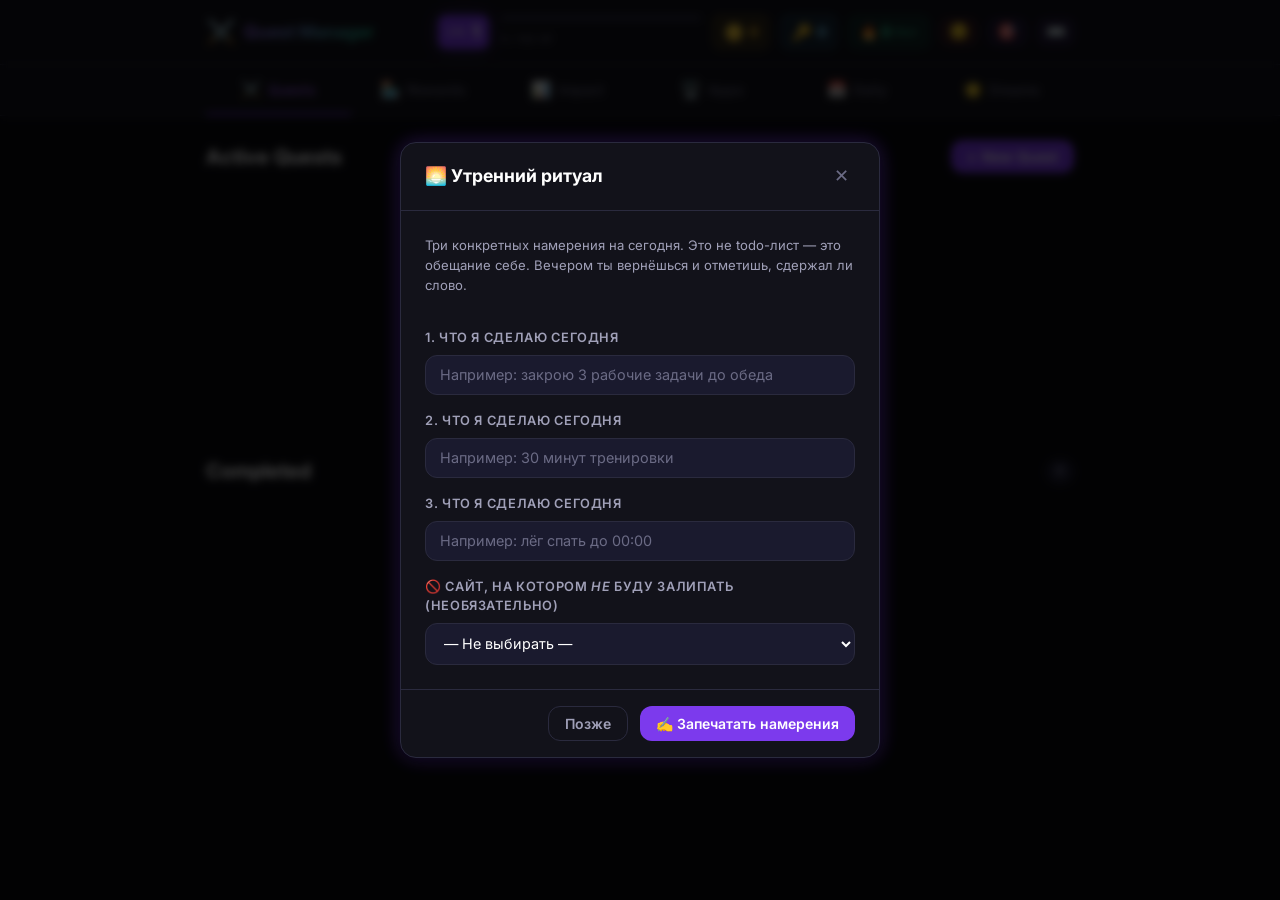
==== commit 2e764520: "Add key currency and lootboxes" ====
--- a/index.html
+++ b/index.html
@@ -38,6 +38,10 @@
         <div class="coin-badge" id="coin-badge">
           <span class="coin-icon">🪙</span>
           <span class="coin-amount" id="header-coins">0</span>
+        </div>
+        <div class="key-badge" id="key-badge" title="Keys for lootboxes">
+          <span class="key-icon">🔑</span>
+          <span class="key-amount" id="header-keys">0</span>
         </div>
         <!-- ===== INTEGRITY STREAK BADGE ===== -->
         <div class="integrity-badge" id="integrity-badge" title="Integrity Streak — days without cheating">
@@ -132,6 +136,8 @@
       </div>
       <!-- Daily Gift -->
       <div class="daily-gift-panel" id="daily-gift-panel"></div>
+      <!-- Lootboxes -->
+      <div class="lootbox-panel" id="lootbox-panel"></div>
       <!-- Daily Discount Banner -->
       <div class="daily-discount-banner" id="daily-discount-banner" style="display:none;">
         🏷️ СКИДКА <span id="discount-pct">50</span>% на первую покупку (<span id="discount-type">будний день</span>)!
@@ -188,6 +194,11 @@
           <div class="stat-icon">🪙</div>
           <div class="stat-value" id="stat-coins-earned">0</div>
           <div class="stat-label">Total Coins Earned</div>
+        </div>
+        <div class="stat-card">
+          <div class="stat-icon">🔑</div>
+          <div class="stat-value" id="stat-keys-earned">0</div>
+          <div class="stat-label">Total Keys Earned</div>
         </div>
         <!-- Integrity Streak Stats -->
         <div class="stat-card">
@@ -405,6 +416,11 @@
           <div class="stat-value" id="pc-app-total">0с</div>
           <div class="stat-label">Total App Time</div>
         </div>
+        <div class="stat-card">
+          <div class="stat-icon">F</div>
+          <div class="stat-value" id="pc-app-focus-total">0с</div>
+          <div class="stat-label">Focus Today</div>
+        </div>
       </div>
 
       <div class="card" style="margin-top: 1.5rem;">
@@ -415,6 +431,20 @@
           </div>
         </div>
         <div id="pc-app-breakdown" class="pc-app-breakdown"></div>
+      </div>
+
+      <div class="card pc-app-focus-card" style="margin-top: 1rem;">
+        <div class="pc-app-header">
+          <h3 class="card-title" style="margin-bottom:0;">Focus Apps</h3>
+          <div class="pc-app-totals">
+            <span>These processes auto-complete focus daily quests.</span>
+          </div>
+        </div>
+        <div class="focus-app-controls">
+          <input class="form-input" type="text" id="focus-app-input" placeholder="afterfx.exe">
+          <button class="btn btn-primary btn-sm" id="add-focus-app-btn">Add</button>
+        </div>
+        <div class="focus-app-list" id="focus-app-list"></div>
       </div>
     </section>
 
@@ -485,6 +515,13 @@
           <input class="form-input" type="text" id="task-custom-reward-site" placeholder="e.g. youtube.com" maxlength="100" autocomplete="off">
           <small style="color: var(--text-muted); font-size: 0.75rem; margin-top: 0.25rem; display: block;">Domain to unblock when quest is completed (requires timer minutes above)</small>
         </div>
+        <label class="key-reward-toggle">
+          <input type="checkbox" id="task-key-reward">
+          <span>
+            <strong>Give 1 key on completion</strong>
+            <small>Keys open lootboxes in the reward shop.</small>
+          </span>
+        </label>
         <div class="form-group">
           <label class="form-label">Difficulty</label>
           <div class="option-grid" id="difficulty-options">
@@ -642,6 +679,7 @@
       <div class="levelup-emoji">🎉</div>
       <div class="levelup-title">LEVEL UP!</div>
       <div class="levelup-subtitle">You reached level <span id="levelup-number"></span></div>
+      <div class="levelup-reward" id="levelup-reward"></div>
       <div class="levelup-hint">Tap anywhere to continue</div>
     </div>
   </div>
--- a/style.css
+++ b/style.css
@@ -178,6 +178,25 @@
   animation: coinPulse 1.5s ease infinite;
 }
 
+.key-badge {
+  display: flex;
+  align-items: center;
+  gap: 0.3rem;
+  background: rgba(56, 189, 248, 0.1);
+  border: 1px solid rgba(56, 189, 248, 0.3);
+  border-radius: 8px;
+  padding: 0.25rem 0.6rem;
+  flex-shrink: 0;
+}
+
+.key-icon { font-size: 1rem; }
+
+.key-amount {
+  font-size: 0.9rem;
+  font-weight: 800;
+  color: #7dd3fc;
+}
+
 @keyframes coinPulse {
   0%, 100% { opacity: 1; }
   50%       { opacity: 0.5; }
@@ -490,6 +509,8 @@
 .badge-medium   { background: rgba(245, 158, 11, 0.15);  color: var(--accent-yellow);       border: 1px solid rgba(245, 158, 11, 0.2); }
 .badge-hard     { background: rgba(249, 115, 22, 0.15);  color: var(--accent-orange);       border: 1px solid rgba(249, 115, 22, 0.2); }
 .badge-epic     { background: rgba(239, 68, 68, 0.15);   color: var(--accent-red);          border: 1px solid rgba(239, 68, 68, 0.2); }
+.badge-focus-auto { background: rgba(6, 182, 212, 0.14); color: #67e8f9; border: 1px solid rgba(6, 182, 212, 0.28); }
+.key-reward-badge { font-size: 0.72rem; color: #7dd3fc; font-weight: 800; }
 
 .badge-count {
   background: var(--bg-card);
@@ -504,7 +525,73 @@
 .xp-reward   { font-size: 0.72rem; color: var(--accent-purple-light); font-weight: 600; }
 .coin-reward { font-size: 0.72rem; color: var(--coin-color);          font-weight: 600; }
 
+.daily-focus-progress {
+  margin: 0.55rem 0 0.6rem;
+}
+
+.daily-focus-progress-text {
+  display: flex;
+  justify-content: space-between;
+  gap: 0.75rem;
+  color: var(--text-muted);
+  font-size: 0.72rem;
+  margin-bottom: 0.25rem;
+}
+
+.daily-focus-progress-text strong {
+  color: #67e8f9;
+  font-variant-numeric: tabular-nums;
+  white-space: nowrap;
+}
+
+.daily-focus-bar-wrap {
+  height: 7px;
+  background: var(--bg-card-hover);
+  border: 1px solid var(--border);
+  border-radius: 6px;
+  overflow: hidden;
+}
+
+.daily-focus-bar {
+  height: 100%;
+  background: linear-gradient(90deg, #06b6d4, var(--accent-green));
+  border-radius: 6px;
+  transition: width 0.35s ease;
+}
+
 .task-actions { display: flex; gap: 0.4rem; flex-shrink: 0; align-items: flex-start; }
+
+.key-reward-toggle {
+  display: flex;
+  align-items: flex-start;
+  gap: 0.65rem;
+  margin: 0 0 1rem;
+  padding: 0.8rem 0.9rem;
+  border: 1px solid rgba(56, 189, 248, 0.24);
+  border-radius: var(--radius);
+  background: rgba(56, 189, 248, 0.08);
+  cursor: pointer;
+}
+
+.key-reward-toggle input {
+  width: 1.1rem;
+  height: 1.1rem;
+  accent-color: #38bdf8;
+  margin-top: 0.08rem;
+}
+
+.key-reward-toggle strong {
+  display: block;
+  color: var(--text-primary);
+  font-size: 0.86rem;
+}
+
+.key-reward-toggle small {
+  display: block;
+  color: var(--text-muted);
+  font-size: 0.74rem;
+  margin-top: 0.16rem;
+}
 
 /* ==========================================
    Rewards
@@ -640,6 +727,113 @@
 .daily-gift-btn {
   min-width: 6.5rem;
   white-space: nowrap;
+}
+
+.lootbox-panel {
+  background: linear-gradient(135deg, rgba(56, 189, 248, 0.12), rgba(15, 23, 42, 0.54));
+  border: 1px solid rgba(56, 189, 248, 0.26);
+  border-radius: var(--radius);
+  padding: 1rem;
+  margin-bottom: 1rem;
+}
+
+.lootbox-header {
+  display: flex;
+  justify-content: space-between;
+  gap: 1rem;
+  align-items: flex-start;
+  margin-bottom: 0.85rem;
+}
+
+.lootbox-kicker {
+  color: #7dd3fc;
+  font-size: 0.72rem;
+  font-weight: 800;
+  text-transform: uppercase;
+}
+
+.lootbox-title {
+  color: var(--text-primary);
+  font-size: 1rem;
+  font-weight: 800;
+  margin-top: 0.14rem;
+}
+
+.lootbox-last {
+  color: var(--text-muted);
+  font-size: 0.8rem;
+  margin-top: 0.24rem;
+}
+
+.lootbox-key-bank {
+  display: inline-flex;
+  align-items: center;
+  gap: 0.35rem;
+  border: 1px solid rgba(56, 189, 248, 0.3);
+  border-radius: 999px;
+  padding: 0.35rem 0.7rem;
+  background: rgba(56, 189, 248, 0.1);
+  color: #7dd3fc;
+  font-weight: 900;
+  white-space: nowrap;
+}
+
+.lootbox-grid {
+  display: grid;
+  grid-template-columns: repeat(3, minmax(0, 1fr));
+  gap: 0.75rem;
+}
+
+.lootbox-card {
+  border: 1px solid var(--border);
+  border-radius: var(--radius);
+  background: rgba(255, 255, 255, 0.04);
+  padding: 0.9rem;
+  min-width: 0;
+}
+
+.lootbox-emoji {
+  font-size: 1.75rem;
+  margin-bottom: 0.35rem;
+}
+
+.lootbox-card-title {
+  color: var(--text-primary);
+  font-weight: 800;
+  font-size: 0.9rem;
+}
+
+.lootbox-cost {
+  color: #7dd3fc;
+  font-size: 0.76rem;
+  font-weight: 800;
+  margin: 0.22rem 0 0.55rem;
+}
+
+.lootbox-odds {
+  display: flex;
+  flex-direction: column;
+  gap: 0.3rem;
+  margin-bottom: 0.75rem;
+}
+
+.lootbox-odd {
+  border: 1px solid var(--border);
+  border-radius: 999px;
+  padding: 0.22rem 0.48rem;
+  color: var(--text-secondary);
+  background: rgba(0, 0, 0, 0.16);
+  font-size: 0.72rem;
+  font-weight: 700;
+  width: fit-content;
+}
+
+.lootbox-odd-legendary { color: #facc15; border-color: rgba(250, 204, 21, 0.42); }
+.lootbox-odd-rare      { color: #a78bfa; border-color: rgba(167, 139, 250, 0.42); }
+.lootbox-odd-uncommon  { color: #34d399; border-color: rgba(52, 211, 153, 0.42); }
+
+.lootbox-open-btn {
+  width: 100%;
 }
 
 /* Purchased history row */
@@ -1029,6 +1223,12 @@
 }
 
 .levelup-subtitle { font-size: 1.25rem; color: var(--text-secondary); margin-bottom: 0.5rem; }
+.levelup-reward {
+  min-height: 1.4rem;
+  color: var(--coin-color);
+  font-size: 1rem;
+  font-weight: 800;
+}
 .levelup-hint { font-size: 0.8rem; color: var(--text-muted); margin-top: 1.5rem; }
 
 /* ==========================================
@@ -1049,6 +1249,8 @@
   .nav-tab { flex: 0 0 auto; min-width: 5.6rem; }
   .stats-grid { grid-template-columns: repeat(2, 1fr); }
   .rewards-grid { grid-template-columns: 1fr 1fr; }
+  .lootbox-grid { grid-template-columns: 1fr; }
+  .lootbox-header { flex-direction: column; align-items: stretch; }
   .daily-gift-panel,
   .daily-gift-side {
     flex-direction: column;
@@ -1058,6 +1260,7 @@
   .daily-gift-btn { width: 100%; }
   .pc-app-row { grid-template-columns: minmax(0, 1fr) auto; }
   .pc-app-bar-wrap { grid-column: 1 / -1; }
+  .focus-app-controls { grid-template-columns: 1fr; }
   .task-item { padding: 0.875rem 1rem; }
 }
 
@@ -2832,12 +3035,75 @@
   background: linear-gradient(90deg, var(--accent-orange), var(--accent-red));
 }
 
+.pc-app-row.focus .pc-app-name span {
+  color: #67e8f9;
+}
+
+.pc-app-row.focus .pc-app-bar {
+  background: linear-gradient(90deg, #06b6d4, var(--accent-green));
+}
+
 .pc-app-value {
   color: var(--text-secondary);
   font-size: 0.78rem;
   font-variant-numeric: tabular-nums;
   min-width: 60px;
   text-align: right;
+}
+
+.focus-app-controls {
+  display: grid;
+  grid-template-columns: minmax(0, 1fr) auto;
+  gap: 0.6rem;
+  align-items: center;
+}
+
+.focus-app-list {
+  display: flex;
+  flex-wrap: wrap;
+  gap: 0.45rem;
+  margin-top: 0.85rem;
+}
+
+.focus-app-chip {
+  display: inline-flex;
+  align-items: center;
+  gap: 0.35rem;
+  max-width: 100%;
+  padding: 0.32rem 0.42rem 0.32rem 0.6rem;
+  border: 1px solid rgba(6, 182, 212, 0.28);
+  border-radius: 999px;
+  background: rgba(6, 182, 212, 0.1);
+  color: #67e8f9;
+  font-size: 0.76rem;
+  font-weight: 700;
+}
+
+.focus-app-chip span {
+  overflow: hidden;
+  text-overflow: ellipsis;
+  white-space: nowrap;
+}
+
+.focus-app-chip button {
+  width: 1.25rem;
+  height: 1.25rem;
+  border: 0;
+  border-radius: 50%;
+  background: rgba(255, 255, 255, 0.1);
+  color: currentColor;
+  cursor: pointer;
+  font-weight: 900;
+  line-height: 1;
+}
+
+.focus-app-chip button:hover {
+  background: rgba(255, 255, 255, 0.2);
+}
+
+.focus-app-empty {
+  color: var(--text-muted);
+  font-size: 0.8rem;
 }
 
 /* ==========================================
